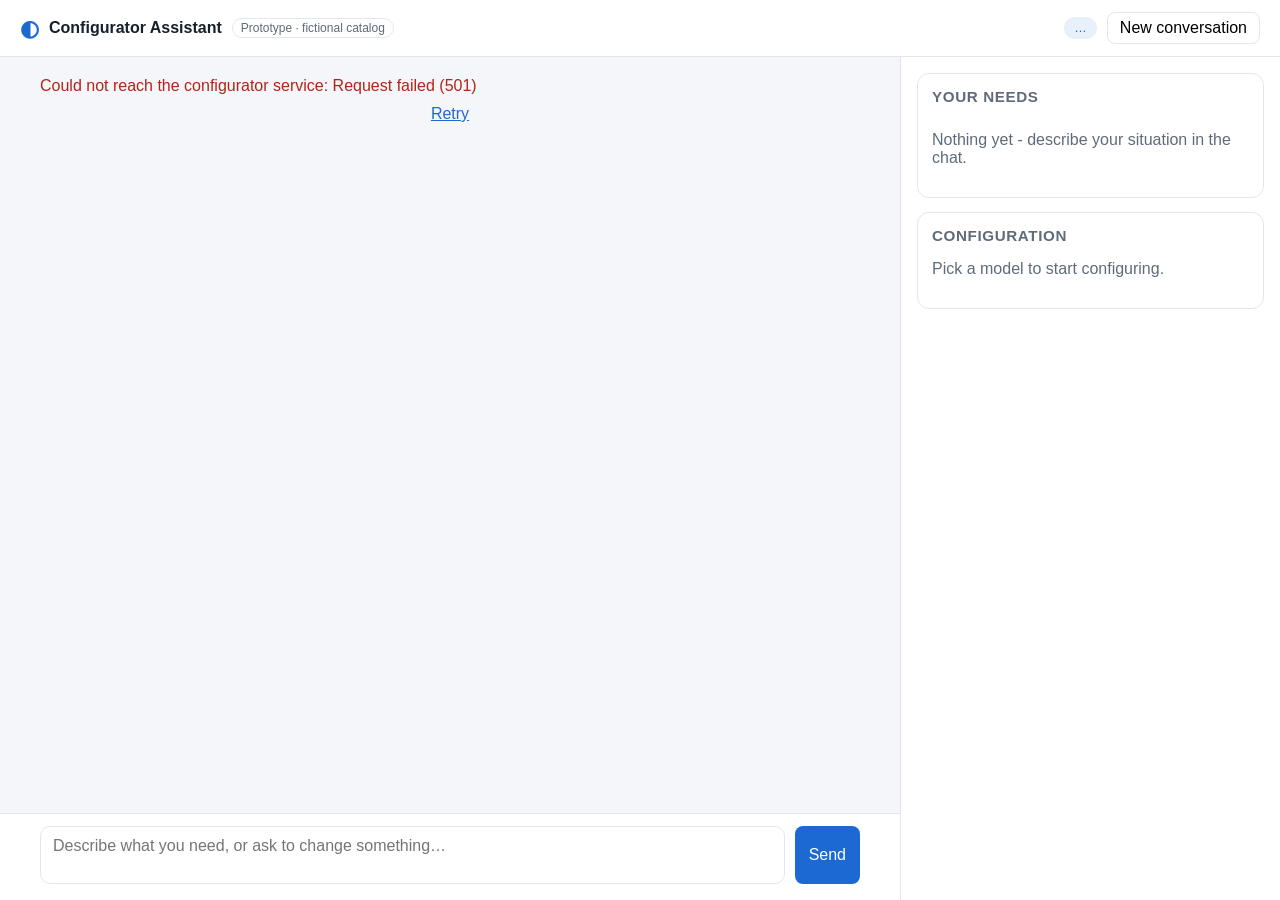
==== services/web/index.html @ ab60026e "AI vehicle configurator prototype Conversational agent that turns customer needs into a valid, expla" ====
<!doctype html>
<html lang="en">
<head>
  <meta charset="utf-8">
  <meta name="viewport" content="width=device-width, initial-scale=1">
  <title>Configurator Assistant</title>
  <link rel="stylesheet" href="styles.css">
</head>
<body>
  <header class="topbar">
    <div class="brand">
      <span class="logo" aria-hidden="true">◐</span>
      <span>Configurator Assistant</span>
      <span class="tag">Prototype · fictional catalog</span>
    </div>
    <div class="topbar-actions">
      <span id="mode" class="mode" title="Which agent answers">…</span>
      <button id="new-session" class="ghost">New conversation</button>
    </div>
  </header>

  <main class="layout">
    <section class="chat" aria-label="Conversation">
      <div id="messages" class="messages" aria-live="polite"></div>
      <form id="composer" class="composer" autocomplete="off">
        <textarea id="input" rows="2" maxlength="2000"
          placeholder="Describe what you need, or ask to change something…" aria-label="Message"></textarea>
        <button id="send" type="submit" class="primary">Send</button>
      </form>
    </section>

    <aside class="panel" aria-label="Your configuration">
      <section class="card">
        <h2>Your needs</h2>
        <div id="needs" class="chips"><p class="muted">Nothing yet - describe your situation in the chat.</p></div>
        <details id="assumptions-box" class="assumptions" hidden>
          <summary>How I interpreted this</summary>
          <ul id="assumptions"></ul>
        </details>
      </section>
      <section class="card" id="config-card">
        <h2>Configuration</h2>
        <div id="config"><p class="muted">Pick a model to start configuring.</p></div>
      </section>
    </aside>
  </main>

  <script src="app.js" type="module"></script>
</body>
</html>
---- services/web/styles.css ----
:root {
  --bg: #f4f6f9;
  --surface: #ffffff;
  --text: #16202c;
  --muted: #5f6b7a;
  --line: #e2e7ee;
  --accent: #1c69d4;
  --accent-soft: #e8f0fc;
  --ok: #17803d;
  --ok-soft: #e6f5ec;
  --warn: #a15c00;
  --warn-soft: #fff4e0;
  --bad: #b42318;
  --bad-soft: #fdecea;
  --radius: 12px;
  font-family: ui-sans-serif, -apple-system, "Segoe UI", Roboto, Helvetica, Arial, sans-serif;
  color: var(--text);
}

* { box-sizing: border-box; }
body { margin: 0; background: var(--bg); height: 100vh; display: flex; flex-direction: column; }
button { font: inherit; cursor: pointer; }
button:disabled { cursor: default; opacity: 0.55; }
h2 { font-size: 0.95rem; margin: 0 0 10px; text-transform: uppercase; letter-spacing: 0.04em; color: var(--muted); }
h3 { font-size: 0.95rem; margin: 0 0 10px; }
.muted { color: var(--muted); }
.small { font-size: 0.82rem; }

/* top bar */
.topbar { display: flex; justify-content: space-between; align-items: center; padding: 12px 20px; background: var(--surface); border-bottom: 1px solid var(--line); }
.brand { display: flex; align-items: center; gap: 10px; font-weight: 600; }
.logo { color: var(--accent); font-size: 1.4rem; }
.tag { font-weight: 400; font-size: 0.75rem; color: var(--muted); border: 1px solid var(--line); border-radius: 99px; padding: 2px 8px; }
.topbar-actions { display: flex; gap: 10px; align-items: center; }
.mode { font-size: 0.78rem; padding: 4px 10px; border-radius: 99px; background: var(--accent-soft); color: var(--accent); }
.mode.guided { background: var(--warn-soft); color: var(--warn); }

/* layout */
.layout { flex: 1; display: grid; grid-template-columns: minmax(0, 1fr) 380px; min-height: 0; }
.chat { display: flex; flex-direction: column; min-height: 0; }
.messages { flex: 1; overflow-y: auto; padding: 20px clamp(12px, 4vw, 40px); display: flex; flex-direction: column; gap: 14px; }
.panel { border-left: 1px solid var(--line); background: var(--surface); overflow-y: auto; padding: 16px; display: flex; flex-direction: column; gap: 14px; }
.card { border: 1px solid var(--line); border-radius: var(--radius); padding: 14px; }

/* messages */
.msg { display: flex; flex-direction: column; gap: 10px; max-width: 880px; }
.msg.user { align-self: flex-end; align-items: flex-end; }
.msg .bubble { padding: 10px 14px; border-radius: var(--radius); line-height: 1.45; background: var(--surface); border: 1px solid var(--line); max-width: 680px; }
.msg.user .bubble { background: var(--accent); color: #fff; border-color: var(--accent); }
.msg.error { color: var(--bad); }
.typing { flex-direction: row; gap: 4px; padding: 12px; }
.typing span { width: 7px; height: 7px; border-radius: 50%; background: var(--muted); animation: blink 1.2s infinite; }
.typing span:nth-child(2) { animation-delay: 0.2s; }
.typing span:nth-child(3) { animation-delay: 0.4s; }
@keyframes blink { 0%, 80%, 100% { opacity: 0.25; } 40% { opacity: 1; } }

/* components */
.comp { background: var(--surface); border: 1px solid var(--line); border-radius: var(--radius); padding: 14px; }
.comp p { margin: 0 0 10px; }
.comp.done { opacity: 0.6; }
.choices { display: flex; flex-wrap: wrap; gap: 8px; }
.chip-btn { border: 1px solid var(--accent); color: var(--accent); background: var(--surface); padding: 6px 12px; border-radius: 99px; text-align: left; }
.chip-btn:hover:not(:disabled) { background: var(--accent-soft); }
.primary { background: var(--accent); color: #fff; border: 0; border-radius: 8px; padding: 8px 14px; }
.secondary { background: var(--surface); color: var(--accent); border: 1px solid var(--accent); border-radius: 8px; padding: 8px 14px; }
.ghost { background: none; border: 1px solid var(--line); border-radius: 8px; padding: 6px 12px; }
.small { padding: 5px 10px; font-size: 0.85rem; }
.full { width: 100%; margin-top: 12px; }
.link { background: none; border: 0; color: var(--accent); text-decoration: underline; padding: 0; }

.slider-row { display: flex; align-items: center; gap: 10px; margin-bottom: 10px; font-size: 0.85rem; color: var(--muted); }
.slider-row input { flex: 1; }

.cards { display: grid; grid-template-columns: repeat(auto-fill, minmax(230px, 1fr)); gap: 12px; }
.model-card { border: 1px solid var(--line); border-radius: 10px; padding: 12px; display: flex; flex-direction: column; gap: 6px; }
.model-card h4 { margin: 0; font-size: 1rem; }
.model-card .price { font-weight: 600; }
.model-card .price small { font-weight: 400; color: var(--muted); }
.model-card button { margin-top: auto; }
.model-top { display: flex; justify-content: space-between; align-items: center; gap: 6px; }
.pt { font-size: 0.75rem; color: var(--muted); }
.highlights { font-size: 0.82rem; color: var(--muted); }
.reasons, .violations { margin: 0; padding-left: 18px; font-size: 0.85rem; }
.reasons li::marker { content: "✓  "; color: var(--ok); }
.violations li { color: var(--warn); }
.violations li::marker { content: "!  "; }
.badge { font-size: 0.72rem; border-radius: 99px; padding: 2px 8px; white-space: nowrap; }
.badge.ok { background: var(--ok-soft); color: var(--ok); }
.badge.warn { background: var(--warn-soft); color: var(--warn); }

.table-wrap { overflow-x: auto; margin-bottom: 10px; }
table { border-collapse: collapse; width: 100%; font-size: 0.86rem; }
.compare th, .compare td { padding: 6px 8px; border-bottom: 1px solid var(--line); text-align: left; }
.compare thead th { font-size: 0.82rem; }
.compare td.best { color: var(--ok); font-weight: 600; }

.tradeoff { display: flex; justify-content: space-between; align-items: center; gap: 12px; padding: 8px 0; border-top: 1px solid var(--line); }
.tradeoff p { margin: 2px 0 0; font-size: 0.85rem; color: var(--muted); }
.conflict { border-color: #f0c36d; background: var(--warn-soft); }
.notice.info { background: var(--accent-soft); }
.notice.warning { background: var(--warn-soft); }
.notice.error { background: var(--bad-soft); color: var(--bad); border-color: #f5c2bd; }

.summary .lines td { padding: 5px 0; border-bottom: 1px solid var(--line); }
.summary .num { text-align: right; white-space: nowrap; }
.summary .total td { font-weight: 700; border-bottom: 0; }
.summary .why { font-size: 0.78rem; color: var(--muted); }
.good { color: var(--ok); }
.bad { color: var(--bad); }

/* options */
.opt { display: grid; grid-template-columns: 20px 1fr auto; gap: 8px; align-items: center; padding: 6px 0; font-size: 0.88rem; border-top: 1px solid var(--line); cursor: pointer; }
.opt:first-of-type { border-top: 0; }
.opt small { display: block; color: var(--muted); font-size: 0.76rem; }
.opt.unavailable { color: var(--muted); }
.opt.unavailable .opt-name { text-decoration: line-through; text-decoration-color: #c7cdd6; }
.opt.rec .opt-name::after { content: "Suggested"; margin-left: 6px; font-size: 0.68rem; color: var(--accent); background: var(--accent-soft); border-radius: 99px; padding: 1px 6px; }
.opt-price { color: var(--muted); font-size: 0.82rem; white-space: nowrap; }
.opt-group { border-top: 1px solid var(--line); padding: 8px 0 2px; }
.opt-group summary { font-weight: 600; font-size: 0.88rem; cursor: pointer; }

/* panel */
.chips { display: flex; flex-wrap: wrap; gap: 6px; }
.chip { display: inline-flex; align-items: center; gap: 4px; background: var(--accent-soft); color: var(--accent); padding: 4px 4px 4px 10px; border-radius: 99px; font-size: 0.82rem; }
.chip .x { border: 0; background: none; color: inherit; font-size: 1rem; line-height: 1; padding: 0 4px; }
.assumptions { margin-top: 10px; font-size: 0.82rem; color: var(--muted); }
.assumptions ul { padding-left: 18px; margin: 6px 0 0; }
.config-head { display: flex; justify-content: space-between; align-items: center; gap: 8px; }
.panel .total { font-size: 1.6rem; font-weight: 700; margin: 6px 0; }
.budget-bar { height: 6px; background: var(--line); border-radius: 99px; overflow: hidden; margin-bottom: 4px; }
.budget-bar div { height: 100%; background: var(--ok); }
.budget-bar.over div { background: var(--bad); }
.specs { display: flex; flex-wrap: wrap; gap: 6px; margin: 10px 0; }
.specs span { font-size: 0.78rem; background: var(--bg); border-radius: 6px; padding: 3px 8px; }

/* composer */
.composer { display: flex; gap: 10px; padding: 12px clamp(12px, 4vw, 40px) 16px; border-top: 1px solid var(--line); background: var(--surface); }
.composer textarea { flex: 1; resize: none; border: 1px solid var(--line); border-radius: 10px; padding: 10px 12px; font: inherit; }
.composer textarea:focus { outline: 2px solid var(--accent-soft); border-color: var(--accent); }
body.busy .messages { cursor: progress; }

@media (max-width: 900px) {
  body { height: auto; }
  .layout { grid-template-columns: 1fr; }
  .messages { max-height: none; overflow: visible; }
  .panel { border-left: 0; border-top: 1px solid var(--line); }
  .composer { position: sticky; bottom: 0; }
}

@media (max-width: 600px) {
  .topbar { flex-wrap: wrap; gap: 8px; padding: 10px 12px; }
  .tag { display: none; }
  .mode { font-size: 0.7rem; }
  .ghost { padding: 4px 8px; font-size: 0.8rem; }
  .messages { padding: 12px; }
}
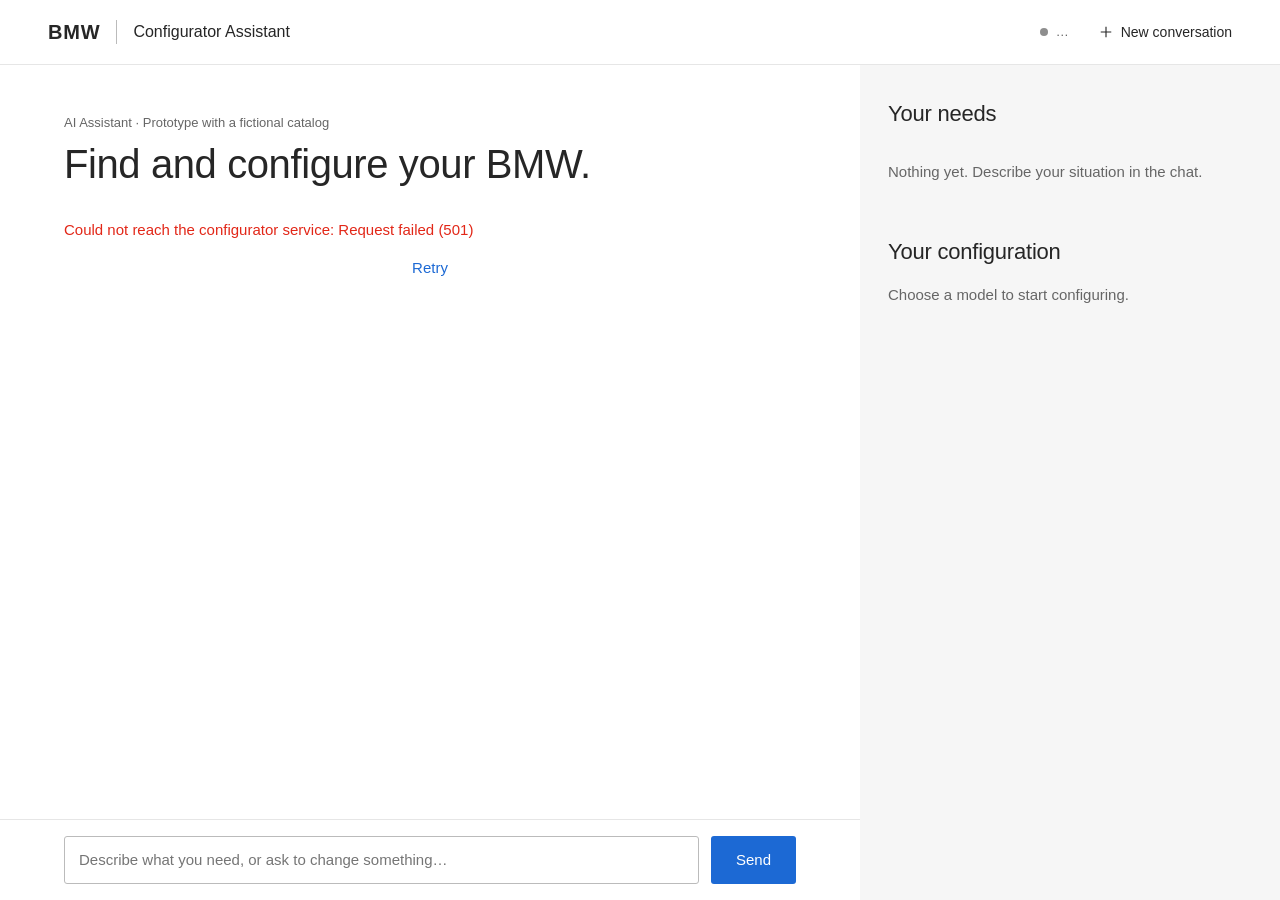
==== commit 0e37add6: "Redesign the web client in BMW's design language; optional brand assets - Layout, typography and com" ====
--- a/services/web/index.html
+++ b/services/web/index.html
@@ -3,44 +3,58 @@
 <head>
   <meta charset="utf-8">
   <meta name="viewport" content="width=device-width, initial-scale=1">
-  <title>Configurator Assistant</title>
+  <title>BMW Configurator Assistant</title>
   <link rel="stylesheet" href="styles.css">
 </head>
 <body>
   <header class="topbar">
-    <div class="brand">
-      <span class="logo" aria-hidden="true">◐</span>
-      <span>Configurator Assistant</span>
-      <span class="tag">Prototype · fictional catalog</span>
-    </div>
-    <div class="topbar-actions">
-      <span id="mode" class="mode" title="Which agent answers">…</span>
-      <button id="new-session" class="ghost">New conversation</button>
+    <div class="topbar-inner">
+      <div class="brand">
+        <img id="logo" class="logo" alt="BMW" hidden>
+        <span class="wordmark">BMW</span>
+        <span class="brand-divider" aria-hidden="true"></span>
+        <span class="product">Configurator Assistant</span>
+      </div>
+      <div class="topbar-actions">
+        <span id="mode" class="mode" title="Which agent answers">…</span>
+        <button id="new-session" class="text-btn" type="button">
+          <svg viewBox="0 0 24 24" aria-hidden="true"><path d="M12 5v14M5 12h14"/></svg>
+          New conversation
+        </button>
+      </div>
     </div>
   </header>
 
   <main class="layout">
     <section class="chat" aria-label="Conversation">
-      <div id="messages" class="messages" aria-live="polite"></div>
+      <div id="scroll" class="scroll">
+        <div class="hero">
+          <p class="eyebrow">AI Assistant · Prototype with a fictional catalog</p>
+          <h1>Find and configure your BMW.</h1>
+        </div>
+        <div id="messages" class="messages" aria-live="polite"></div>
+      </div>
       <form id="composer" class="composer" autocomplete="off">
-        <textarea id="input" rows="2" maxlength="2000"
-          placeholder="Describe what you need, or ask to change something…" aria-label="Message"></textarea>
-        <button id="send" type="submit" class="primary">Send</button>
+        <div class="composer-inner">
+          <textarea id="input" rows="1" maxlength="2000"
+            placeholder="Describe what you need, or ask to change something…" aria-label="Message"></textarea>
+          <button id="send" type="submit" class="btn primary">Send</button>
+        </div>
       </form>
     </section>
 
     <aside class="panel" aria-label="Your configuration">
-      <section class="card">
+      <section class="panel-section">
         <h2>Your needs</h2>
-        <div id="needs" class="chips"><p class="muted">Nothing yet - describe your situation in the chat.</p></div>
+        <div id="needs" class="chips"><p class="muted">Nothing yet. Describe your situation in the chat.</p></div>
         <details id="assumptions-box" class="assumptions" hidden>
           <summary>How I interpreted this</summary>
           <ul id="assumptions"></ul>
         </details>
       </section>
-      <section class="card" id="config-card">
-        <h2>Configuration</h2>
-        <div id="config"><p class="muted">Pick a model to start configuring.</p></div>
+      <section class="panel-section" id="config-card">
+        <h2>Your configuration</h2>
+        <div id="config"><p class="muted">Choose a model to start configuring.</p></div>
       </section>
     </aside>
   </main>
--- a/services/web/styles.css
+++ b/services/web/styles.css
@@ -1,156 +1,243 @@
+/* Design language inspired by bmw.de: light typography, generous white space, flat tiles on
+   light grey, thin dividers, BMW blue for primary actions, barely rounded corners.
+   BMW Type Next is proprietary, so a close system font stack is used instead. */
+
 :root {
-  --bg: #f4f6f9;
-  --surface: #ffffff;
-  --text: #16202c;
-  --muted: #5f6b7a;
-  --line: #e2e7ee;
-  --accent: #1c69d4;
-  --accent-soft: #e8f0fc;
-  --ok: #17803d;
-  --ok-soft: #e6f5ec;
-  --warn: #a15c00;
-  --warn-soft: #fff4e0;
-  --bad: #b42318;
-  --bad-soft: #fdecea;
-  --radius: 12px;
-  font-family: ui-sans-serif, -apple-system, "Segoe UI", Roboto, Helvetica, Arial, sans-serif;
+  --text: #262626;
+  --text-2: #666666;
+  --text-3: #8e8e8e;
+  --line: #e6e6e6;
+  --line-strong: #bbbbbb;
+  --bg: #ffffff;
+  --bg-2: #f6f6f6;
+  --blue: #1c69d4;
+  --blue-hover: #0653b6;
+  --blue-soft: #e8f0fb;
+  --ok: #20a54f;
+  --warn: #f08c00;
+  --bad: #e22718;
+  --radius: 3px;
+  --font: "Helvetica Neue", "Segoe UI", Arial, Helvetica, Roboto, sans-serif;
+  font-family: var(--font);
+  font-weight: 300;
+  font-size: 15px;
+  line-height: 1.5;
   color: var(--text);
 }
 
 * { box-sizing: border-box; }
-body { margin: 0; background: var(--bg); height: 100vh; display: flex; flex-direction: column; }
-button { font: inherit; cursor: pointer; }
-button:disabled { cursor: default; opacity: 0.55; }
-h2 { font-size: 0.95rem; margin: 0 0 10px; text-transform: uppercase; letter-spacing: 0.04em; color: var(--muted); }
-h3 { font-size: 0.95rem; margin: 0 0 10px; }
-.muted { color: var(--muted); }
-.small { font-size: 0.82rem; }
-
-/* top bar */
-.topbar { display: flex; justify-content: space-between; align-items: center; padding: 12px 20px; background: var(--surface); border-bottom: 1px solid var(--line); }
-.brand { display: flex; align-items: center; gap: 10px; font-weight: 600; }
-.logo { color: var(--accent); font-size: 1.4rem; }
-.tag { font-weight: 400; font-size: 0.75rem; color: var(--muted); border: 1px solid var(--line); border-radius: 99px; padding: 2px 8px; }
-.topbar-actions { display: flex; gap: 10px; align-items: center; }
-.mode { font-size: 0.78rem; padding: 4px 10px; border-radius: 99px; background: var(--accent-soft); color: var(--accent); }
-.mode.guided { background: var(--warn-soft); color: var(--warn); }
-
-/* layout */
-.layout { flex: 1; display: grid; grid-template-columns: minmax(0, 1fr) 380px; min-height: 0; }
+body { margin: 0; background: var(--bg); height: 100vh; display: flex; flex-direction: column; -webkit-font-smoothing: antialiased; }
+button { font: inherit; color: inherit; cursor: pointer; }
+button:disabled { cursor: default; }
+h1, h2, h3, h4 { font-weight: 300; margin: 0; letter-spacing: -0.01em; }
+strong, b { font-weight: 500; }
+.muted { color: var(--text-2); }
+svg { flex: none; }
+
+/* ------------------------------------------------------------------ buttons */
+.btn { display: inline-flex; align-items: center; justify-content: center; gap: 8px; min-height: 44px; padding: 0 24px;
+  border-radius: var(--radius); border: 1px solid transparent; font-weight: 500; font-size: 15px; transition: background .15s, border-color .15s; }
+.btn.primary { background: var(--blue); color: #fff; }
+.btn.primary:hover:not(:disabled) { background: var(--blue-hover); }
+.btn.secondary { background: #fff; color: var(--text); border-color: var(--line-strong); }
+.btn.secondary:hover:not(:disabled) { border-color: var(--text); }
+.btn.small { min-height: 36px; padding: 0 16px; font-size: 14px; }
+.btn.full { width: 100%; }
+.btn:disabled { opacity: .45; }
+.text-btn { display: inline-flex; align-items: center; gap: 6px; background: none; border: 0; padding: 6px 0; font-weight: 500; font-size: 14px; }
+.text-btn svg { width: 18px; height: 18px; stroke: currentColor; stroke-width: 1.5; fill: none; }
+.text-btn:hover { color: var(--blue); }
+.link { background: none; border: 0; padding: 0; color: var(--blue); font-weight: 500; }
+
+/* ------------------------------------------------------------------ top bar */
+.topbar { border-bottom: 1px solid var(--line); background: #fff; }
+.topbar-inner { height: 64px; display: flex; align-items: center; justify-content: space-between; padding: 0 clamp(16px, 4vw, 48px); }
+.brand { display: flex; align-items: center; gap: 16px; }
+.wordmark { font-weight: 700; font-size: 20px; letter-spacing: 0.04em; }
+.logo { width: 32px; height: 32px; object-fit: contain; }
+.has-logo .wordmark { display: none; }
+/* Set by app.js once the font files in assets/fonts have loaded */
+:root.brand-font { --font: "BMW Brand", "Helvetica Neue", "Segoe UI", Arial, Helvetica, Roboto, sans-serif; }
+.brand-divider { width: 1px; height: 24px; background: var(--line-strong); }
+.product { font-size: 16px; font-weight: 400; }
+.topbar-actions { display: flex; align-items: center; gap: 28px; }
+.mode { display: inline-flex; align-items: center; gap: 8px; font-size: 13px; color: var(--text-2); }
+.mode::before { content: ""; width: 8px; height: 8px; border-radius: 50%; background: var(--text-3); }
+.mode.openai::before, .mode.anthropic::before { background: var(--ok); }
+.mode.guided::before { background: var(--warn); }
+
+/* ------------------------------------------------------------------ layout */
+.layout { flex: 1; display: grid; grid-template-columns: minmax(0, 1fr) 420px; min-height: 0; }
 .chat { display: flex; flex-direction: column; min-height: 0; }
-.messages { flex: 1; overflow-y: auto; padding: 20px clamp(12px, 4vw, 40px); display: flex; flex-direction: column; gap: 14px; }
-.panel { border-left: 1px solid var(--line); background: var(--surface); overflow-y: auto; padding: 16px; display: flex; flex-direction: column; gap: 14px; }
-.card { border: 1px solid var(--line); border-radius: var(--radius); padding: 14px; }
-
-/* messages */
-.msg { display: flex; flex-direction: column; gap: 10px; max-width: 880px; }
-.msg.user { align-self: flex-end; align-items: flex-end; }
-.msg .bubble { padding: 10px 14px; border-radius: var(--radius); line-height: 1.45; background: var(--surface); border: 1px solid var(--line); max-width: 680px; }
-.msg.user .bubble { background: var(--accent); color: #fff; border-color: var(--accent); }
+.scroll { flex: 1; overflow-y: auto; }
+.hero { padding: 48px clamp(16px, 5vw, 64px) 8px; max-width: 980px; }
+.eyebrow { margin: 0 0 8px; font-size: 13px; color: var(--text-2); }
+.hero h1 { font-size: clamp(28px, 3.2vw, 40px); line-height: 1.15; }
+.messages { padding: 24px clamp(16px, 5vw, 64px) 32px; display: flex; flex-direction: column; gap: 28px; max-width: 980px; }
+.panel { background: var(--bg-2); overflow-y: auto; padding: 32px 28px; display: flex; flex-direction: column; gap: 36px; }
+.panel-section h2 { font-size: 22px; margin-bottom: 16px; }
+
+/* ------------------------------------------------------------------ messages */
+.msg { display: flex; flex-direction: column; gap: 16px; }
+.msg.assistant .bubble { font-size: 16px; line-height: 1.6; max-width: 720px; }
+.msg.user { align-items: flex-end; }
+.msg.user .bubble { background: var(--bg-2); padding: 12px 18px; border-radius: var(--radius); max-width: 560px; font-weight: 400; }
 .msg.error { color: var(--bad); }
-.typing { flex-direction: row; gap: 4px; padding: 12px; }
-.typing span { width: 7px; height: 7px; border-radius: 50%; background: var(--muted); animation: blink 1.2s infinite; }
-.typing span:nth-child(2) { animation-delay: 0.2s; }
-.typing span:nth-child(3) { animation-delay: 0.4s; }
-@keyframes blink { 0%, 80%, 100% { opacity: 0.25; } 40% { opacity: 1; } }
-
-/* components */
-.comp { background: var(--surface); border: 1px solid var(--line); border-radius: var(--radius); padding: 14px; }
-.comp p { margin: 0 0 10px; }
-.comp.done { opacity: 0.6; }
-.choices { display: flex; flex-wrap: wrap; gap: 8px; }
-.chip-btn { border: 1px solid var(--accent); color: var(--accent); background: var(--surface); padding: 6px 12px; border-radius: 99px; text-align: left; }
-.chip-btn:hover:not(:disabled) { background: var(--accent-soft); }
-.primary { background: var(--accent); color: #fff; border: 0; border-radius: 8px; padding: 8px 14px; }
-.secondary { background: var(--surface); color: var(--accent); border: 1px solid var(--accent); border-radius: 8px; padding: 8px 14px; }
-.ghost { background: none; border: 1px solid var(--line); border-radius: 8px; padding: 6px 12px; }
-.small { padding: 5px 10px; font-size: 0.85rem; }
-.full { width: 100%; margin-top: 12px; }
-.link { background: none; border: 0; color: var(--accent); text-decoration: underline; padding: 0; }
-
-.slider-row { display: flex; align-items: center; gap: 10px; margin-bottom: 10px; font-size: 0.85rem; color: var(--muted); }
-.slider-row input { flex: 1; }
-
-.cards { display: grid; grid-template-columns: repeat(auto-fill, minmax(230px, 1fr)); gap: 12px; }
-.model-card { border: 1px solid var(--line); border-radius: 10px; padding: 12px; display: flex; flex-direction: column; gap: 6px; }
-.model-card h4 { margin: 0; font-size: 1rem; }
-.model-card .price { font-weight: 600; }
-.model-card .price small { font-weight: 400; color: var(--muted); }
-.model-card button { margin-top: auto; }
-.model-top { display: flex; justify-content: space-between; align-items: center; gap: 6px; }
-.pt { font-size: 0.75rem; color: var(--muted); }
-.highlights { font-size: 0.82rem; color: var(--muted); }
-.reasons, .violations { margin: 0; padding-left: 18px; font-size: 0.85rem; }
-.reasons li::marker { content: "✓  "; color: var(--ok); }
-.violations li { color: var(--warn); }
-.violations li::marker { content: "!  "; }
-.badge { font-size: 0.72rem; border-radius: 99px; padding: 2px 8px; white-space: nowrap; }
-.badge.ok { background: var(--ok-soft); color: var(--ok); }
-.badge.warn { background: var(--warn-soft); color: var(--warn); }
-
-.table-wrap { overflow-x: auto; margin-bottom: 10px; }
-table { border-collapse: collapse; width: 100%; font-size: 0.86rem; }
-.compare th, .compare td { padding: 6px 8px; border-bottom: 1px solid var(--line); text-align: left; }
-.compare thead th { font-size: 0.82rem; }
-.compare td.best { color: var(--ok); font-weight: 600; }
-
-.tradeoff { display: flex; justify-content: space-between; align-items: center; gap: 12px; padding: 8px 0; border-top: 1px solid var(--line); }
-.tradeoff p { margin: 2px 0 0; font-size: 0.85rem; color: var(--muted); }
-.conflict { border-color: #f0c36d; background: var(--warn-soft); }
-.notice.info { background: var(--accent-soft); }
-.notice.warning { background: var(--warn-soft); }
-.notice.error { background: var(--bad-soft); color: var(--bad); border-color: #f5c2bd; }
-
-.summary .lines td { padding: 5px 0; border-bottom: 1px solid var(--line); }
-.summary .num { text-align: right; white-space: nowrap; }
-.summary .total td { font-weight: 700; border-bottom: 0; }
-.summary .why { font-size: 0.78rem; color: var(--muted); }
+.typing { flex-direction: row; gap: 6px; padding: 8px 0; }
+.typing span { width: 6px; height: 6px; border-radius: 50%; background: var(--text); animation: blink 1.2s infinite; }
+.typing span:nth-child(2) { animation-delay: .2s; }
+.typing span:nth-child(3) { animation-delay: .4s; }
+@keyframes blink { 0%, 80%, 100% { opacity: .2; } 40% { opacity: 1; } }
+
+/* ------------------------------------------------------------------ components */
+.comp { border-top: 1px solid var(--line); padding-top: 20px; }
+.comp > h3 { font-size: 20px; margin-bottom: 16px; }
+.comp > p { margin: 0 0 14px; font-size: 16px; }
+.comp.done { opacity: .5; }
+.choices { display: flex; flex-wrap: wrap; gap: 10px; }
+.choice { min-height: 44px; padding: 10px 18px; background: #fff; border: 1px solid var(--line-strong); border-radius: var(--radius);
+  text-align: left; font-weight: 400; font-size: 14px; transition: border-color .15s, box-shadow .15s; }
+.choice:hover:not(:disabled) { border-color: var(--text); box-shadow: inset 0 0 0 1px var(--text); }
+
+.tag { display: inline-flex; align-items: center; height: 20px; padding: 0 6px; border-radius: 2px; font-size: 12px; font-weight: 400;
+  background: var(--line); color: var(--text); white-space: nowrap; }
+.tag.dark { background: var(--text); color: #fff; }
+.tag.outline { background: none; box-shadow: inset 0 0 0 1px var(--warn); color: #a35f00; }
+.tags { display: flex; gap: 6px; flex-wrap: wrap; }
+
+/* slider */
+.slider-row { display: flex; align-items: center; gap: 16px; margin-bottom: 16px; font-size: 14px; color: var(--text-2); max-width: 560px; }
+.slider-row input { flex: 1; accent-color: var(--blue); }
+
+/* model tiles (bmw.de style) */
+.cards { display: grid; grid-template-columns: repeat(auto-fill, minmax(250px, 1fr)); gap: 16px; background: var(--bg-2); padding: 16px; }
+.model-card { background: #fff; padding: 20px; display: flex; flex-direction: column; gap: 10px; }
+.model-card h4 { font-size: 22px; line-height: 1.2; min-height: 2.4em; }
+.model-card .tags { min-height: 46px; align-content: flex-start; }
+.car { color: var(--text); padding: 8px 0 4px; }
+.car svg { width: 100%; height: 64px; }
+.price { font-size: 14px; color: var(--text-2); }
+.price strong { font-size: 20px; color: var(--text); font-weight: 400; margin-left: 4px; }
+.price small { display: block; font-size: 12px; color: var(--text-3); }
+.facts { display: flex; flex-wrap: wrap; gap: 4px 12px; font-size: 13px; color: var(--text-2); padding: 10px 0; border-top: 1px solid var(--line); border-bottom: 1px solid var(--line); }
+.reasons, .violations { list-style: none; margin: 0; padding: 0; font-size: 14px; display: flex; flex-direction: column; gap: 4px; }
+.reasons li, .violations li { padding-left: 20px; position: relative; }
+.reasons li::before { content: ""; position: absolute; left: 2px; top: 6px; width: 9px; height: 5px; border-left: 1.5px solid var(--ok); border-bottom: 1.5px solid var(--ok); transform: rotate(-45deg); }
+.violations li { color: #a35f00; }
+.violations li::before { content: "!"; position: absolute; left: 4px; font-weight: 700; }
+.model-card .btn { margin-top: auto; }
+
+/* comparison */
+.table-wrap { overflow-x: auto; margin-bottom: 16px; }
+table { border-collapse: collapse; width: 100%; font-size: 14px; }
+.compare th, .compare td { padding: 12px 10px; border-bottom: 1px solid var(--line); text-align: left; vertical-align: top; }
+.compare thead th { font-weight: 400; font-size: 16px; }
+.compare tbody th { font-weight: 400; color: var(--text-2); }
+.compare td.best { font-weight: 500; }
+.compare td.best::after { content: " ●"; color: var(--blue); font-size: 9px; vertical-align: middle; }
+
+/* trade-offs */
+.tradeoff { display: flex; justify-content: space-between; align-items: center; gap: 20px; padding: 14px 0; border-bottom: 1px solid var(--line); }
+.tradeoff strong { font-weight: 500; }
+.tradeoff p { margin: 2px 0 0; font-size: 14px; color: var(--text-2); }
+
+/* conflict & notices */
+.conflict, .notice { border-top: 0; padding: 16px 20px; background: var(--bg-2); border-left: 3px solid var(--warn); }
+.notice.info { border-left-color: var(--blue); }
+.notice.warning { border-left-color: var(--warn); }
+.notice.error { border-left-color: var(--bad); }
+.conflict p { font-size: 15px; }
+
+/* summary */
+.summary { background: var(--bg-2); border-top: 0; padding: 28px; }
+.summary-head { display: flex; justify-content: space-between; align-items: flex-start; gap: 16px; margin-bottom: 4px; }
+.summary h3 { font-size: 28px; }
+.summary .car svg { height: 80px; max-width: 360px; }
+.summary .facts { border: 0; padding: 0 0 16px; }
+.lines td { padding: 10px 0; border-bottom: 1px solid var(--line-strong); vertical-align: top; }
+.lines .num { text-align: right; white-space: nowrap; padding-left: 16px; }
+.lines .why { font-size: 13px; color: var(--text-2); }
+.lines .total td { border-bottom: 0; padding-top: 16px; font-size: 22px; font-weight: 400; }
+.check { margin: 12px 0 0; font-size: 14px; }
 .good { color: var(--ok); }
 .bad { color: var(--bad); }
-
-/* options */
-.opt { display: grid; grid-template-columns: 20px 1fr auto; gap: 8px; align-items: center; padding: 6px 0; font-size: 0.88rem; border-top: 1px solid var(--line); cursor: pointer; }
-.opt:first-of-type { border-top: 0; }
-.opt small { display: block; color: var(--muted); font-size: 0.76rem; }
-.opt.unavailable { color: var(--muted); }
-.opt.unavailable .opt-name { text-decoration: line-through; text-decoration-color: #c7cdd6; }
-.opt.rec .opt-name::after { content: "Suggested"; margin-left: 6px; font-size: 0.68rem; color: var(--accent); background: var(--accent-soft); border-radius: 99px; padding: 1px 6px; }
-.opt-price { color: var(--muted); font-size: 0.82rem; white-space: nowrap; }
-.opt-group { border-top: 1px solid var(--line); padding: 8px 0 2px; }
-.opt-group summary { font-weight: 600; font-size: 0.88rem; cursor: pointer; }
-
-/* panel */
-.chips { display: flex; flex-wrap: wrap; gap: 6px; }
-.chip { display: inline-flex; align-items: center; gap: 4px; background: var(--accent-soft); color: var(--accent); padding: 4px 4px 4px 10px; border-radius: 99px; font-size: 0.82rem; }
-.chip .x { border: 0; background: none; color: inherit; font-size: 1rem; line-height: 1; padding: 0 4px; }
-.assumptions { margin-top: 10px; font-size: 0.82rem; color: var(--muted); }
-.assumptions ul { padding-left: 18px; margin: 6px 0 0; }
-.config-head { display: flex; justify-content: space-between; align-items: center; gap: 8px; }
-.panel .total { font-size: 1.6rem; font-weight: 700; margin: 6px 0; }
-.budget-bar { height: 6px; background: var(--line); border-radius: 99px; overflow: hidden; margin-bottom: 4px; }
-.budget-bar div { height: 100%; background: var(--ok); }
+.summary details { margin-top: 12px; font-size: 14px; color: var(--text-2); }
+
+/* option rows */
+.opt { display: grid; grid-template-columns: 20px 1fr auto; gap: 12px; align-items: start; padding: 12px 0; border-bottom: 1px solid var(--line); cursor: pointer; font-size: 14px; }
+.opt input { width: 18px; height: 18px; margin: 1px 0 0; accent-color: var(--blue); cursor: pointer; }
+.opt-name { font-weight: 400; }
+.opt small { display: block; font-weight: 300; color: var(--text-2); font-size: 12px; margin-top: 2px; }
+.opt-price { white-space: nowrap; color: var(--text); }
+.opt.unavailable { color: var(--text-3); }
+.opt.unavailable .opt-name { text-decoration: line-through; text-decoration-color: var(--line-strong); }
+.opt.unavailable .opt-price { color: var(--text-3); }
+.opt.standard, .opt.included { cursor: default; }
+.opt .rec { margin-left: 6px; vertical-align: 1px; background: var(--blue-soft); color: var(--blue); }
+
+/* ------------------------------------------------------------------ side panel */
+.chips { display: flex; flex-wrap: wrap; gap: 8px; }
+.chip { display: inline-flex; align-items: center; gap: 2px; background: #fff; border: 1px solid var(--line-strong); border-radius: var(--radius);
+  padding: 4px 4px 4px 10px; font-size: 13px; font-weight: 400; }
+.chip .x { border: 0; background: none; font-size: 16px; line-height: 1; padding: 2px 6px; color: var(--text-2); }
+.chip .x:hover { color: var(--bad); }
+.assumptions { margin-top: 14px; font-size: 13px; color: var(--text-2); }
+.assumptions summary { cursor: pointer; font-weight: 400; color: var(--text); }
+.assumptions ul { padding-left: 18px; margin: 8px 0 0; }
+
+.config-model { background: #fff; padding: 20px; }
+.config-model .tags { margin-bottom: 10px; }
+.config-model h3 { font-size: 24px; line-height: 1.2; }
+.config-model .car svg { height: 72px; }
+.config-price { display: flex; justify-content: space-between; align-items: baseline; margin-top: 4px; }
+.config-price span { color: var(--text-2); font-size: 14px; }
+.config-price strong { font-size: 28px; font-weight: 300; }
+.budget-bar { height: 4px; background: var(--line); margin: 12px 0 6px; overflow: hidden; }
+.budget-bar div { height: 100%; background: var(--blue); }
 .budget-bar.over div { background: var(--bad); }
-.specs { display: flex; flex-wrap: wrap; gap: 6px; margin: 10px 0; }
-.specs span { font-size: 0.78rem; background: var(--bg); border-radius: 6px; padding: 3px 8px; }
-
-/* composer */
-.composer { display: flex; gap: 10px; padding: 12px clamp(12px, 4vw, 40px) 16px; border-top: 1px solid var(--line); background: var(--surface); }
-.composer textarea { flex: 1; resize: none; border: 1px solid var(--line); border-radius: 10px; padding: 10px 12px; font: inherit; }
-.composer textarea:focus { outline: 2px solid var(--accent-soft); border-color: var(--accent); }
-body.busy .messages { cursor: progress; }
-
-@media (max-width: 900px) {
+.budget-note { font-size: 13px; color: var(--text-2); }
+.budget-note.over { color: var(--bad); }
+.spec-grid { display: grid; grid-template-columns: 1fr 1fr; gap: 1px; background: var(--line); margin-top: 16px; }
+.spec-grid div { background: #fff; padding: 10px 12px; }
+.spec-grid span { display: block; font-size: 12px; color: var(--text-2); }
+.spec-grid b { font-weight: 400; font-size: 15px; }
+.config-model .violations { margin-top: 12px; }
+
+.opt-group { background: #fff; border-top: 1px solid var(--line); }
+.opt-group:first-of-type { margin-top: 16px; }
+.opt-group summary { list-style: none; display: flex; justify-content: space-between; align-items: center; padding: 16px 20px; cursor: pointer; font-weight: 400; font-size: 15px; }
+.opt-group summary::-webkit-details-marker { display: none; }
+.opt-group summary::after { content: ""; width: 8px; height: 8px; border-right: 1.5px solid var(--text); border-bottom: 1.5px solid var(--text); transform: rotate(45deg); margin-top: -4px; transition: transform .15s; }
+.opt-group[open] summary::after { transform: rotate(-135deg); margin-top: 4px; }
+.opt-group .opt { margin: 0 20px; }
+.opt-group .opt:last-child { border-bottom: 0; }
+.panel .btn.full { margin-top: 20px; }
+
+/* ------------------------------------------------------------------ composer */
+.composer { border-top: 1px solid var(--line); background: #fff; padding: 16px clamp(16px, 5vw, 64px); }
+.composer-inner { display: flex; gap: 12px; max-width: 852px; }
+.composer textarea { flex: 1; resize: none; min-height: 48px; border: 1px solid var(--line-strong); border-radius: var(--radius);
+  padding: 12px 14px; font: inherit; font-weight: 400; color: var(--text); }
+.composer textarea:focus { outline: none; border-color: var(--text); box-shadow: inset 0 0 0 1px var(--text); }
+.composer .btn { min-height: 48px; }
+body.busy .scroll { cursor: progress; }
+
+/* ------------------------------------------------------------------ responsive */
+@media (max-width: 1000px) {
   body { height: auto; }
   .layout { grid-template-columns: 1fr; }
-  .messages { max-height: none; overflow: visible; }
-  .panel { border-left: 0; border-top: 1px solid var(--line); }
-  .composer { position: sticky; bottom: 0; }
+  .scroll { overflow: visible; }
+  .panel { padding: 28px 16px; }
+  .composer { position: sticky; bottom: 0; z-index: 2; }
 }
-
 @media (max-width: 600px) {
-  .topbar { flex-wrap: wrap; gap: 8px; padding: 10px 12px; }
-  .tag { display: none; }
-  .mode { font-size: 0.7rem; }
-  .ghost { padding: 4px 8px; font-size: 0.8rem; }
-  .messages { padding: 12px; }
+  .product { font-size: 14px; }
+  .brand { gap: 10px; }
+  .topbar-actions { gap: 14px; }
+  .mode { font-size: 0; gap: 0; }            /* keep only the status dot */
+  .text-btn { font-size: 0; }                 /* icon only */
+  .text-btn svg { width: 22px; height: 22px; }
+  .hero { padding-top: 28px; }
+  .cards { padding: 8px; gap: 8px; }
+  .tradeoff { flex-direction: column; align-items: flex-start; }
 }
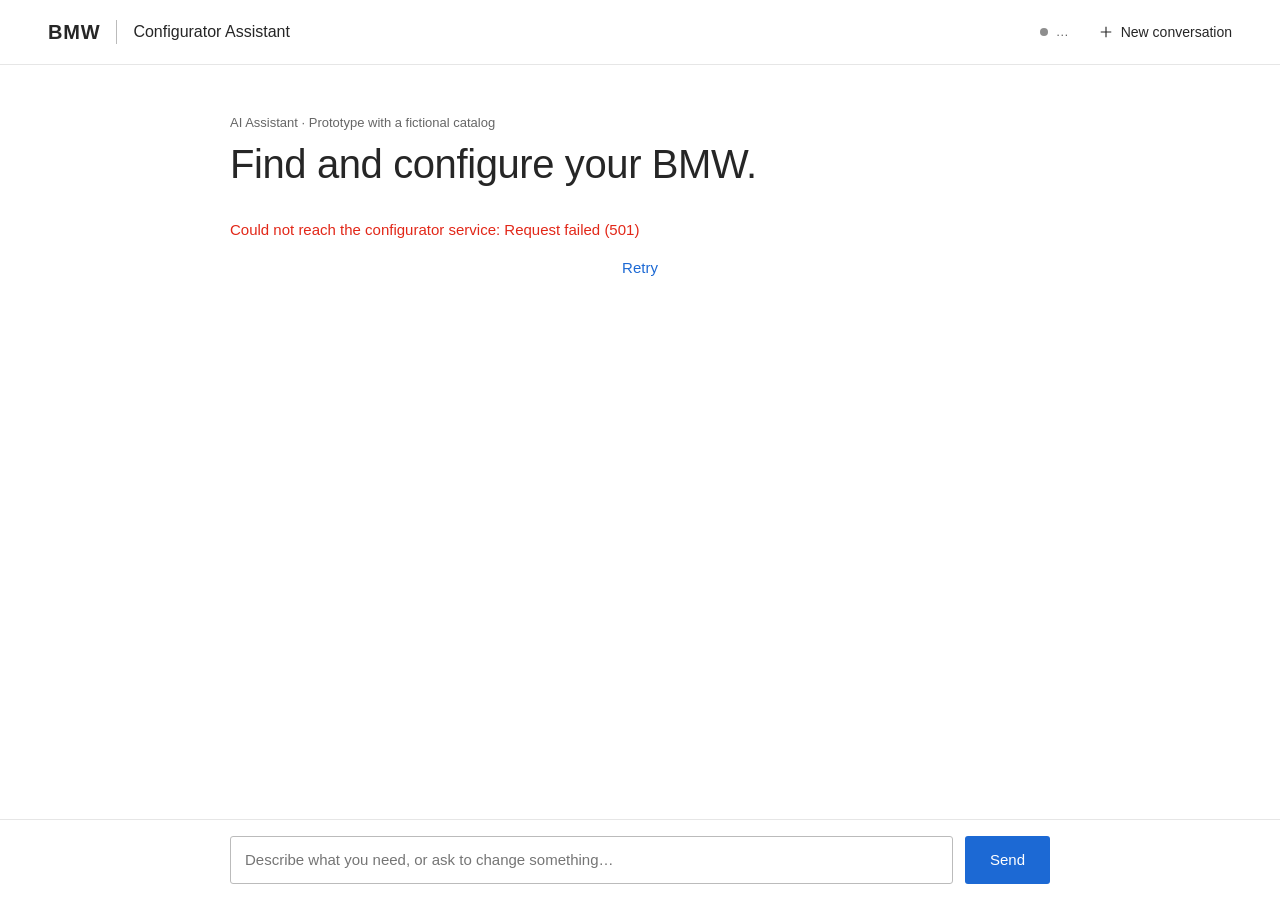
==== commit ad36c8ed: "Configurator view with the vehicle centre stage; animated chat layout - Configure mode: the selected" ====
--- a/services/web/index.html
+++ b/services/web/index.html
@@ -26,13 +26,31 @@
   </header>
 
   <main class="layout">
+    <!-- Configure mode: the selected vehicle takes centre stage -->
+    <section id="stage" class="stage" aria-label="Your BMW" aria-hidden="true"></section>
+
     <section class="chat" aria-label="Conversation">
+      <div class="chat-head">
+        <span>Assistant</span>
+        <button id="chat-min" class="icon-btn" type="button" title="Minimize the assistant" aria-label="Minimize the assistant">
+          <svg viewBox="0 0 24 24" aria-hidden="true"><path d="M5 12h14"/></svg>
+        </button>
+      </div>
       <div id="scroll" class="scroll">
         <div class="hero">
           <p class="eyebrow">AI Assistant · Prototype with a fictional catalog</p>
           <h1>Find and configure your BMW.</h1>
         </div>
         <div id="messages" class="messages" aria-live="polite"></div>
+      </div>
+      <!-- What the assistant understood (discover mode; the configurator shows it on the stage) -->
+      <div id="needs-bar" class="needs-bar" hidden>
+        <span class="label">Your needs</span>
+        <div id="needs" class="chips"></div>
+        <details id="assumptions-box" class="assumptions" hidden>
+          <summary>How I interpreted this</summary>
+          <ul id="assumptions"></ul>
+        </details>
       </div>
       <form id="composer" class="composer" autocomplete="off">
         <div class="composer-inner">
@@ -43,21 +61,12 @@
       </form>
     </section>
 
-    <aside class="panel" aria-label="Your configuration">
-      <section class="panel-section">
-        <h2>Your needs</h2>
-        <div id="needs" class="chips"><p class="muted">Nothing yet. Describe your situation in the chat.</p></div>
-        <details id="assumptions-box" class="assumptions" hidden>
-          <summary>How I interpreted this</summary>
-          <ul id="assumptions"></ul>
-        </details>
-      </section>
-      <section class="panel-section" id="config-card">
-        <h2>Your configuration</h2>
-        <div id="config"><p class="muted">Choose a model to start configuring.</p></div>
-      </section>
-    </aside>
   </main>
+
+  <button id="chat-fab" class="fab" type="button" hidden>
+    <svg viewBox="0 0 24 24" aria-hidden="true"><path d="M4 5h16v11H9l-5 4z"/></svg>
+    Assistant
+  </button>
 
   <script src="app.js" type="module"></script>
 </body>
--- a/services/web/styles.css
+++ b/services/web/styles.css
@@ -67,15 +67,41 @@
 .mode.guided::before { background: var(--warn); }
 
 /* ------------------------------------------------------------------ layout */
-.layout { flex: 1; display: grid; grid-template-columns: minmax(0, 1fr) 420px; min-height: 0; }
-.chat { display: flex; flex-direction: column; min-height: 0; }
+/* Two columns that animate between modes. Only the chat column's width animates; the stage
+   always takes the remaining space:
+   discover  = [stage 0][chat 100%, content centred]
+   configure = [stage rest][chat 400px]            (the chat visibly slides to the right)
+   chat-min  = [stage all][chat 0]                                                        */
+:root { --ease: cubic-bezier(.4, 0, .2, 1); --move: .65s; --chat-w: 400px; --read-w: 820px; }
+.layout { flex: 1; display: flex; min-height: 0; overflow: hidden; }
+.chat { flex: 0 0 100%; min-width: 0; display: flex; flex-direction: column; min-height: 0; background: #fff;
+  transition: flex-basis var(--move) var(--ease); }
 .scroll { flex: 1; overflow-y: auto; }
-.hero { padding: 48px clamp(16px, 5vw, 64px) 8px; max-width: 980px; }
+.hero { padding: 48px 24px 8px; max-width: var(--read-w); margin: 0 auto; box-sizing: content-box; }
 .eyebrow { margin: 0 0 8px; font-size: 13px; color: var(--text-2); }
 .hero h1 { font-size: clamp(28px, 3.2vw, 40px); line-height: 1.15; }
-.messages { padding: 24px clamp(16px, 5vw, 64px) 32px; display: flex; flex-direction: column; gap: 28px; max-width: 980px; }
-.panel { background: var(--bg-2); overflow-y: auto; padding: 32px 28px; display: flex; flex-direction: column; gap: 36px; }
-.panel-section h2 { font-size: 22px; margin-bottom: 16px; }
+.messages { padding: 24px 24px 32px; display: flex; flex-direction: column; gap: 24px; max-width: var(--read-w); margin: 0 auto;
+  box-sizing: content-box; transition: max-width var(--move) var(--ease), padding var(--move) var(--ease); }
+/* once the conversation has started, the headline steps aside */
+body.started .hero { display: none; }
+body.started .messages { padding-top: 32px; }
+/* condensed older turns */
+.msg.condensed { gap: 8px; }
+.msg.condensed .bubble { color: var(--text-2); }
+.fold { font-size: 13px; color: var(--text-2); }
+.fold > summary { cursor: pointer; list-style: none; display: inline-flex; align-items: center; gap: 6px; }
+.fold > summary::-webkit-details-marker { display: none; }
+.fold > summary::before { content: "+"; font-size: 15px; line-height: 1; }
+.fold[open] > summary::before { content: "−"; }
+.fold[open] > .comp { margin-top: 12px; font-size: 15px; color: var(--text); }
+.small-note { font-size: 13px; margin: 10px 0 0; }
+/* needs strip above the composer (discover mode) */
+.needs-bar { display: flex; flex-wrap: wrap; align-items: center; gap: 8px 12px; width: 100%; max-width: var(--read-w); margin: 0 auto;
+  padding: 12px 24px; box-sizing: content-box; border-top: 1px solid var(--line); }
+.needs-bar[hidden] { display: none; }
+.needs-bar .label { font-size: 13px; color: var(--text-2); }
+.needs-bar .chip { padding: 2px 4px 2px 10px; font-size: 12px; }
+.needs-bar .assumptions { margin: 0; flex-basis: 100%; }
 
 /* ------------------------------------------------------------------ messages */
 .msg { display: flex; flex-direction: column; gap: 16px; }
@@ -111,15 +137,24 @@
 
 /* model tiles (bmw.de style) */
 .cards { display: grid; grid-template-columns: repeat(auto-fill, minmax(250px, 1fr)); gap: 16px; background: var(--bg-2); padding: 16px; }
-.model-card { background: #fff; padding: 20px; display: flex; flex-direction: column; gap: 10px; }
-.model-card h4 { font-size: 22px; line-height: 1.2; min-height: 2.4em; }
-.model-card .tags { min-height: 46px; align-content: flex-start; }
+.model-card { background: #fff; padding: 20px; display: flex; flex-direction: column; gap: 6px; }
+.model-card h4 { font-size: 20px; line-height: 1.25; min-height: 2.5em; }
+.kicker { margin: 0; font-size: 12px; color: var(--text-2); }
+.status { font-size: 13px; display: inline-flex; align-items: center; gap: 6px; color: var(--text-2); }
+.status::before { content: ""; flex: none; width: 7px; height: 7px; border-radius: 50%; background: var(--ok); }
+.status.warn::before { background: var(--warn); }
+.model-card > .status { margin: 2px 0 10px; min-height: 20px; }
 .car { color: var(--text); padding: 8px 0 4px; }
 .car svg { width: 100%; height: 64px; }
-.price { font-size: 14px; color: var(--text-2); }
-.price strong { font-size: 20px; color: var(--text); font-weight: 400; margin-left: 4px; }
-.price small { display: block; font-size: 12px; color: var(--text-3); }
-.facts { display: flex; flex-wrap: wrap; gap: 4px 12px; font-size: 13px; color: var(--text-2); padding: 10px 0; border-top: 1px solid var(--line); border-bottom: 1px solid var(--line); }
+.car:has(.car-photo) { overflow: hidden; padding: 0; }
+/* bmw.de images have wide empty margins around the car; zoom in so the car fills the tile */
+.car-photo { display: block; width: 100%; height: 150px; object-fit: contain; transform: scale(1.45); }
+.summary .car-photo { height: 200px; max-width: 420px; }
+.config-model .car-photo { height: 160px; }
+.price { font-size: 13px; color: var(--text-2); }
+.price strong { font-size: 18px; color: var(--text); font-weight: 400; margin-left: 2px; }
+.facts { margin: 0; font-size: 13px; color: var(--text-2); }
+.summary .facts { display: flex; flex-wrap: wrap; gap: 4px 12px; }
 .reasons, .violations { list-style: none; margin: 0; padding: 0; font-size: 14px; display: flex; flex-direction: column; gap: 4px; }
 .reasons li, .violations li { padding-left: 20px; position: relative; }
 .reasons li::before { content: ""; position: absolute; left: 2px; top: 6px; width: 9px; height: 5px; border-left: 1.5px solid var(--ok); border-bottom: 1.5px solid var(--ok); transform: rotate(-45deg); }
@@ -137,9 +172,10 @@
 .compare td.best::after { content: " ●"; color: var(--blue); font-size: 9px; vertical-align: middle; }
 
 /* trade-offs */
-.tradeoff { display: flex; justify-content: space-between; align-items: center; gap: 20px; padding: 14px 0; border-bottom: 1px solid var(--line); }
-.tradeoff strong { font-weight: 500; }
-.tradeoff p { margin: 2px 0 0; font-size: 14px; color: var(--text-2); }
+.tradeoff { display: flex; justify-content: space-between; align-items: center; gap: 20px; padding: 10px 0; border-bottom: 1px solid var(--line); font-size: 14px; }
+.text-link { background: none; border: 0; padding: 4px 0; color: var(--blue); font-weight: 500; font-size: 14px; white-space: nowrap; }
+.text-link:hover:not(:disabled) { text-decoration: underline; }
+.text-link:disabled { color: var(--text-3); }
 
 /* conflict & notices */
 .conflict, .notice { border-top: 0; padding: 16px 20px; background: var(--bg-2); border-left: 3px solid var(--warn); }
@@ -173,7 +209,8 @@
 .opt.unavailable .opt-name { text-decoration: line-through; text-decoration-color: var(--line-strong); }
 .opt.unavailable .opt-price { color: var(--text-3); }
 .opt.standard, .opt.included { cursor: default; }
-.opt .rec { margin-left: 6px; vertical-align: 1px; background: var(--blue-soft); color: var(--blue); }
+.tag.rec { background: var(--blue-soft); color: var(--blue); }
+.opt .rec { margin-left: 6px; vertical-align: 1px; }
 
 /* ------------------------------------------------------------------ side panel */
 .chips { display: flex; flex-wrap: wrap; gap: 8px; }
@@ -186,7 +223,7 @@
 .assumptions ul { padding-left: 18px; margin: 8px 0 0; }
 
 .config-model { background: #fff; padding: 20px; }
-.config-model .tags { margin-bottom: 10px; }
+.config-model .kicker { margin-bottom: 6px; }
 .config-model h3 { font-size: 24px; line-height: 1.2; }
 .config-model .car svg { height: 72px; }
 .config-price { display: flex; justify-content: space-between; align-items: baseline; margin-top: 4px; }
@@ -205,18 +242,19 @@
 
 .opt-group { background: #fff; border-top: 1px solid var(--line); }
 .opt-group:first-of-type { margin-top: 16px; }
-.opt-group summary { list-style: none; display: flex; justify-content: space-between; align-items: center; padding: 16px 20px; cursor: pointer; font-weight: 400; font-size: 15px; }
+.opt-group summary { list-style: none; display: flex; align-items: center; gap: 10px; padding: 14px 20px; cursor: pointer; font-weight: 400; font-size: 15px; }
+.opt-group summary .count { font-size: 12px; color: var(--text-2); }
+.opt-group summary::after { margin-left: auto; }
 .opt-group summary::-webkit-details-marker { display: none; }
 .opt-group summary::after { content: ""; width: 8px; height: 8px; border-right: 1.5px solid var(--text); border-bottom: 1.5px solid var(--text); transform: rotate(45deg); margin-top: -4px; transition: transform .15s; }
 .opt-group[open] summary::after { transform: rotate(-135deg); margin-top: 4px; }
 .opt-group .opt { margin: 0 20px; }
 .opt-group .opt:last-child { border-bottom: 0; }
-.panel .btn.full { margin-top: 20px; }
 
 /* ------------------------------------------------------------------ composer */
-.composer { border-top: 1px solid var(--line); background: #fff; padding: 16px clamp(16px, 5vw, 64px); }
-.composer-inner { display: flex; gap: 12px; max-width: 852px; }
-.composer textarea { flex: 1; resize: none; min-height: 48px; border: 1px solid var(--line-strong); border-radius: var(--radius);
+.composer { border-top: 1px solid var(--line); background: #fff; padding: 16px 24px; transition: padding var(--move) var(--ease); }
+.composer-inner { display: flex; gap: 12px; max-width: var(--read-w); margin: 0 auto; transition: max-width var(--move) var(--ease); }
+.composer textarea { flex: 1; min-width: 0; resize: none; min-height: 48px; border: 1px solid var(--line-strong); border-radius: var(--radius);
   padding: 12px 14px; font: inherit; font-weight: 400; color: var(--text); }
 .composer textarea:focus { outline: none; border-color: var(--text); box-shadow: inset 0 0 0 1px var(--text); }
 .composer .btn { min-height: 48px; }
@@ -225,9 +263,8 @@
 /* ------------------------------------------------------------------ responsive */
 @media (max-width: 1000px) {
   body { height: auto; }
-  .layout { grid-template-columns: 1fr; }
+  .layout { display: block; overflow: visible; }
   .scroll { overflow: visible; }
-  .panel { padding: 28px 16px; }
   .composer { position: sticky; bottom: 0; z-index: 2; }
 }
 @media (max-width: 600px) {
@@ -241,3 +278,104 @@
   .cards { padding: 8px; gap: 8px; }
   .tradeoff { flex-direction: column; align-items: flex-start; }
 }
+
+/* ================================================================== configure mode
+   The selected vehicle takes centre stage; the assistant moves to a side panel that can be
+   minimized to a floating button. */
+.chat-head { display: none; }
+.icon-btn { display: inline-flex; align-items: center; justify-content: center; width: 32px; height: 32px; background: none; border: 0; border-radius: var(--radius); }
+.icon-btn:hover { background: var(--bg-2); }
+.icon-btn svg { width: 18px; height: 18px; stroke: currentColor; stroke-width: 1.5; fill: none; }
+
+body.mode-configure .chat { flex: 0 0 var(--chat-w); border-left: 1px solid var(--line); }
+body.mode-configure .chat-head { display: flex; align-items: center; justify-content: space-between; padding: 10px 12px 10px 20px; border-bottom: 1px solid var(--line); font-weight: 400; white-space: nowrap; }
+body.mode-configure .hero, body.mode-configure .needs-bar { display: none; }
+body.mode-configure .messages { max-width: calc(var(--chat-w) - 40px); padding: 20px 20px 28px; gap: 20px; }
+body.mode-configure .msg.assistant .bubble { font-size: 15px; }
+body.mode-configure .cards { grid-template-columns: 1fr; padding: 8px; gap: 8px; }
+body.mode-configure .composer { padding: 12px 16px; }
+body.mode-configure .composer-inner { max-width: calc(var(--chat-w) - 32px); }
+/* minimized: the assistant slides out to the right, the car takes the full width */
+body.mode-configure.chat-min .chat { flex-basis: 0; border-left-color: transparent; visibility: hidden;
+  transition: flex-basis var(--move) var(--ease), visibility 0s var(--move); }
+body.mode-configure.chat-min .chat > * { min-width: var(--chat-w); }
+
+.stage { flex: 1 1 0%; min-width: 0; overflow-x: hidden; overflow-y: auto; background: #fff; opacity: 0; transform: translateX(-40px);
+  transition: opacity .45s ease, transform var(--move) var(--ease); }
+body.mode-configure .stage { opacity: 1; transform: none; transition-delay: .15s, 0s; }
+/* keep the stage content at full width while its column grows, so it doesn't reflow mid-animation */
+.stage-inner { min-width: min(1120px, calc(100vw - var(--chat-w))); }
+.stage-inner { max-width: 1120px; margin: 0 auto; padding: 40px clamp(16px, 4vw, 48px) 56px; }
+.stage-head { display: flex; justify-content: space-between; align-items: flex-start; gap: 32px; }
+.stage-head h1 { font-size: clamp(30px, 3.4vw, 46px); line-height: 1.1; margin: 4px 0 10px; }
+.stage-price { display: flex; flex-direction: column; align-items: flex-end; min-width: 240px; text-align: right; }
+.stage-price > span:first-child { font-size: 13px; color: var(--text-2); }
+.stage-price strong { font-size: 34px; font-weight: 300; line-height: 1.2; }
+.stage-price .budget-bar { width: 240px; }
+.stage-car { margin: 8px 0 0; overflow: hidden; background: linear-gradient(180deg, #fff 0%, #fff 55%, var(--bg-2) 100%); }
+.stage-car .car-photo { height: clamp(240px, 32vw, 420px); transform: scale(1.3); }
+.stage-car svg { width: 100%; height: 220px; padding: 20px 0; }
+.stage-specs { display: grid; grid-template-columns: repeat(4, 1fr); margin: 0; border-top: 1px solid var(--line); border-bottom: 1px solid var(--line); }
+.stage-specs div { padding: 16px 0; }
+.stage-specs dt { font-size: 12px; color: var(--text-2); }
+.stage-specs dd { margin: 2px 0 0; font-size: 22px; }
+.stage-needs { display: flex; align-items: baseline; gap: 16px; margin: 24px 0 8px; }
+.stage-needs .label { font-size: 13px; color: var(--text-2); white-space: nowrap; }
+.stage-needs .chip { padding: 3px 10px; background: var(--bg-2); border-color: transparent; }
+
+.tabs { display: flex; gap: 28px; margin-top: 24px; border-bottom: 1px solid var(--line); overflow-x: auto; scrollbar-width: none; }
+.tabs button { flex: none; background: none; border: 0; border-bottom: 2px solid transparent; padding: 12px 0; font-size: 15px; color: var(--text-2); display: inline-flex; align-items: center; gap: 6px; }
+.tabs button:hover { color: var(--text); }
+.tabs button[aria-selected="true"] { color: var(--text); border-bottom-color: var(--text); font-weight: 400; }
+.tabs .count { min-width: 18px; height: 18px; padding: 0 5px; border-radius: 9px; background: var(--text); color: #fff; font-size: 11px; display: inline-flex; align-items: center; justify-content: center; }
+
+.tiles { display: grid; grid-template-columns: repeat(auto-fill, minmax(240px, 1fr)); gap: 12px; padding: 20px 0 28px; }
+.tile { display: grid; grid-template-columns: 20px 1fr; grid-template-areas: "check name" ". note" ". price"; gap: 4px 12px; align-content: start;
+  padding: 16px; text-align: left; background: #fff; border: 1px solid var(--line-strong); border-radius: var(--radius); font-size: 14px; transition: border-color .15s, box-shadow .15s; }
+.tile:hover:not(:disabled) { border-color: var(--text); }
+.tile.on { border-color: var(--blue); box-shadow: inset 0 0 0 1px var(--blue); }
+.tile:disabled { cursor: default; background: var(--bg-2); border-color: var(--line); }
+.tile-check { grid-area: check; width: 18px; height: 18px; margin-top: 1px; border: 1px solid var(--line-strong); border-radius: 2px; background: #fff; position: relative; }
+.tile.on .tile-check { background: var(--blue); border-color: var(--blue); }
+.tile.on .tile-check::after { content: ""; position: absolute; left: 5px; top: 1px; width: 5px; height: 10px; border: solid #fff; border-width: 0 2px 2px 0; transform: rotate(45deg); }
+.tile:disabled.on .tile-check { background: var(--text-3); border-color: var(--text-3); }
+.tile-name { grid-area: name; font-weight: 400; }
+.tile-name .tag { margin-left: 6px; vertical-align: 1px; }
+.tile-note { grid-area: note; font-size: 12px; color: var(--text-2); }
+.tile-price { grid-area: price; color: var(--text-2); }
+.tile.unavailable { color: var(--text-3); }
+.tile.unavailable .tile-name { text-decoration: line-through; text-decoration-color: var(--line-strong); }
+.stage-actions { display: flex; justify-content: flex-end; }
+
+.fab { position: fixed; right: 24px; bottom: 24px; z-index: 10; display: inline-flex; align-items: center; gap: 8px; padding: 12px 20px;
+  background: var(--text); color: #fff; border: 0; border-radius: 24px; font-weight: 500; box-shadow: 0 6px 20px rgba(0,0,0,.18); }
+.fab[hidden] { display: none; }
+.fab svg { width: 18px; height: 18px; stroke: currentColor; stroke-width: 1.5; fill: none; }
+.fab.has-new::after { content: ""; position: absolute; top: 6px; right: 10px; width: 9px; height: 9px; border-radius: 50%; background: var(--blue); border: 2px solid var(--text); }
+
+@media (max-width: 1000px) {
+  /* minmax(0, …): the tab row scrolls sideways instead of widening the page */
+  .stage, .chat { transition: none; }
+  .stage-inner { min-width: 0; }
+  body:not(.mode-configure) .stage { display: none; }
+  body.mode-configure .stage { overflow: visible; opacity: 1; transform: none; }
+  body.mode-configure.chat-min .chat { display: none; }
+  /* the assistant opens as a full-screen sheet over the stage */
+  body.mode-configure:not(.chat-min) { overflow: hidden; }
+  body.mode-configure:not(.chat-min) .chat { position: fixed; inset: 64px 0 0 0; z-index: 5; display: flex; flex-direction: column; background: #fff; border-left: 0; }
+  body.mode-configure:not(.chat-min) .chat .scroll { flex: 1; min-height: 0; overflow-y: auto; }
+  body.mode-configure .composer { position: static; }
+  .stage-head { flex-direction: column; gap: 12px; }
+  .stage-price { align-items: flex-start; text-align: left; min-width: 0; }
+  .stage-specs { grid-template-columns: repeat(2, 1fr); }
+  .stage-needs { flex-direction: column; gap: 8px; }
+  .stage-actions .btn { width: 100%; }
+}
+
+/* options the selected model doesn't offer: folded into one line at the end of a tab */
+.not-offered { grid-column: 1 / -1; font-size: 13px; color: var(--text-2); }
+.not-offered > summary { cursor: pointer; list-style: none; display: inline-flex; align-items: center; gap: 6px; padding: 4px 0; }
+.not-offered > summary::-webkit-details-marker { display: none; }
+.not-offered > summary::before { content: "+"; font-size: 15px; line-height: 1; }
+.not-offered[open] > summary::before { content: "−"; }
+.not-offered > .tiles { padding: 12px 0 0; }
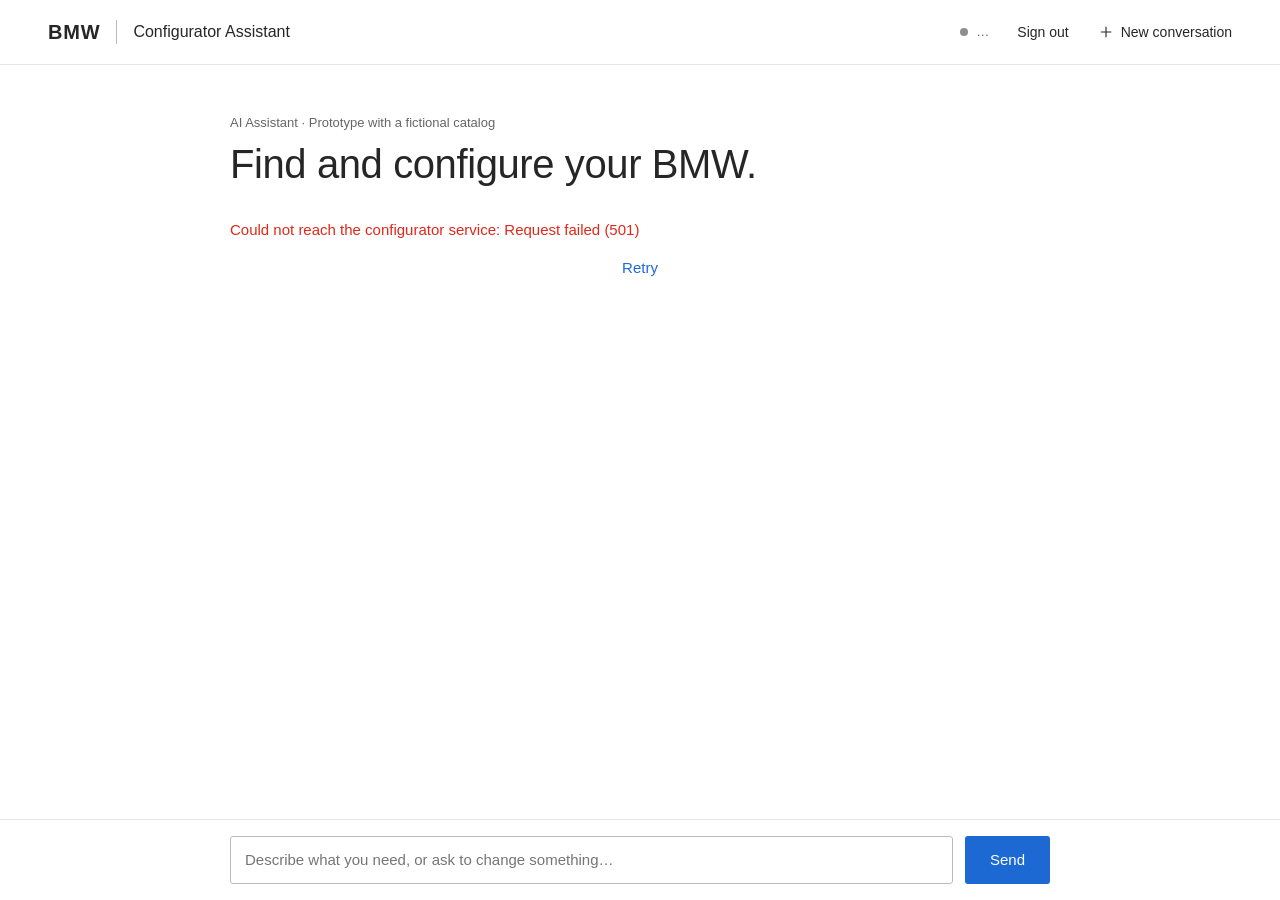
==== commit 4ffed1bf: "Add password-protected sign-in; stage feedback UI - Shared-password sign-in (APP_PASSWORD, never in " ====
--- a/services/web/index.html
+++ b/services/web/index.html
@@ -17,6 +17,7 @@
       </div>
       <div class="topbar-actions">
         <span id="mode" class="mode" title="Which agent answers">…</span>
+        <button id="sign-out" class="text-btn" type="button" hidden>Sign out</button>
         <button id="new-session" class="text-btn" type="button">
           <svg viewBox="0 0 24 24" aria-hidden="true"><path d="M12 5v14M5 12h14"/></svg>
           New conversation
--- a/services/web/styles.css
+++ b/services/web/styles.css
@@ -379,3 +379,50 @@
 .not-offered > summary::before { content: "+"; font-size: 15px; line-height: 1; }
 .not-offered[open] > summary::before { content: "−"; }
 .not-offered > .tiles { padding: 12px 0 0; }
+
+/* ================================================================== option-change feedback */
+/* conflict dialog */
+.dialog-backdrop { position: fixed; inset: 0; z-index: 50; display: flex; align-items: center; justify-content: center; padding: 16px;
+  background: rgba(38, 38, 38, .45); animation: fade-in .2s ease; }
+.dialog { width: min(560px, 100%); background: #fff; border-top: 4px solid var(--warn); padding: 28px; box-shadow: 0 20px 60px rgba(0,0,0,.25);
+  animation: pop-in .22s var(--ease); }
+.dialog-kicker { margin: 0 0 4px; font-size: 12px; font-weight: 500; letter-spacing: .04em; text-transform: uppercase; color: #a35f00; }
+.dialog h2 { font-size: 24px; margin: 0 0 12px; }
+.dialog p { margin: 0 0 22px; font-size: 15px; line-height: 1.55; }
+.dialog-actions { display: flex; flex-wrap: wrap; gap: 10px; }
+@keyframes fade-in { from { opacity: 0; } }
+@keyframes pop-in { from { opacity: 0; transform: translateY(12px) scale(.98); } }
+
+/* tiles involved in a conflict, and tiles that just changed */
+.tile.conflicting { border-color: var(--warn); box-shadow: inset 0 0 0 1px var(--warn), 0 0 0 4px rgba(240, 140, 0, .15); }
+.tile.flash { animation: tile-flash 1.4s ease; }
+@keyframes tile-flash { 0%, 40% { background: var(--blue-soft); } 100% { background: #fff; } }
+.tabs button.conflicting::after { content: ""; width: 7px; height: 7px; border-radius: 50%; background: var(--warn); }
+
+/* toast */
+.toast { position: fixed; bottom: 28px; left: 50%; z-index: 40; max-width: min(640px, calc(100vw - 32px)); padding: 12px 18px;
+  background: var(--text); color: #fff; font-size: 14px; font-weight: 400; line-height: 1.45; border-left: 4px solid var(--ok);
+  box-shadow: 0 8px 24px rgba(0,0,0,.2); opacity: 0; pointer-events: none; transform: translate(-50%, 8px); transition: opacity .2s ease, transform .2s ease; }
+.toast.show { opacity: 1; transform: translate(-50%, 0); }
+.toast.info { border-left-color: var(--blue); }
+.toast.warning { border-left-color: var(--warn); }
+.toast.error { border-left-color: var(--bad); }
+
+@media (min-width: 1001px) {
+  body.mode-configure:not(.chat-min) .toast { left: calc((100% - var(--chat-w)) / 2); max-width: min(640px, calc(100vw - var(--chat-w) - 32px)); }
+}
+
+/* ================================================================== sign-in page */
+body.login-page { background: var(--bg-2); }
+.login { flex: 1; display: flex; align-items: center; justify-content: center; padding: 32px 16px; }
+.login-card { width: min(420px, 100%); background: #fff; padding: 40px 36px 36px; display: flex; flex-direction: column; gap: 14px; }
+.login-card .eyebrow { margin: 0; }
+.login-card h1 { font-size: 32px; }
+.login-card .muted { margin: 0 0 8px; }
+.field { display: flex; flex-direction: column; gap: 6px; font-size: 13px; color: var(--text-2); }
+.field input { min-height: 48px; padding: 0 14px; border: 1px solid var(--line-strong); border-radius: var(--radius); font: inherit; font-size: 15px; color: var(--text); }
+.field input:focus { outline: none; border-color: var(--text); box-shadow: inset 0 0 0 1px var(--text); }
+.field input[aria-invalid="true"] { border-color: var(--bad); }
+.login-error { margin: 0; font-size: 14px; color: var(--bad); }
+.login-error[hidden] { display: none; }
+.login-card .btn.full { margin-top: 8px; }
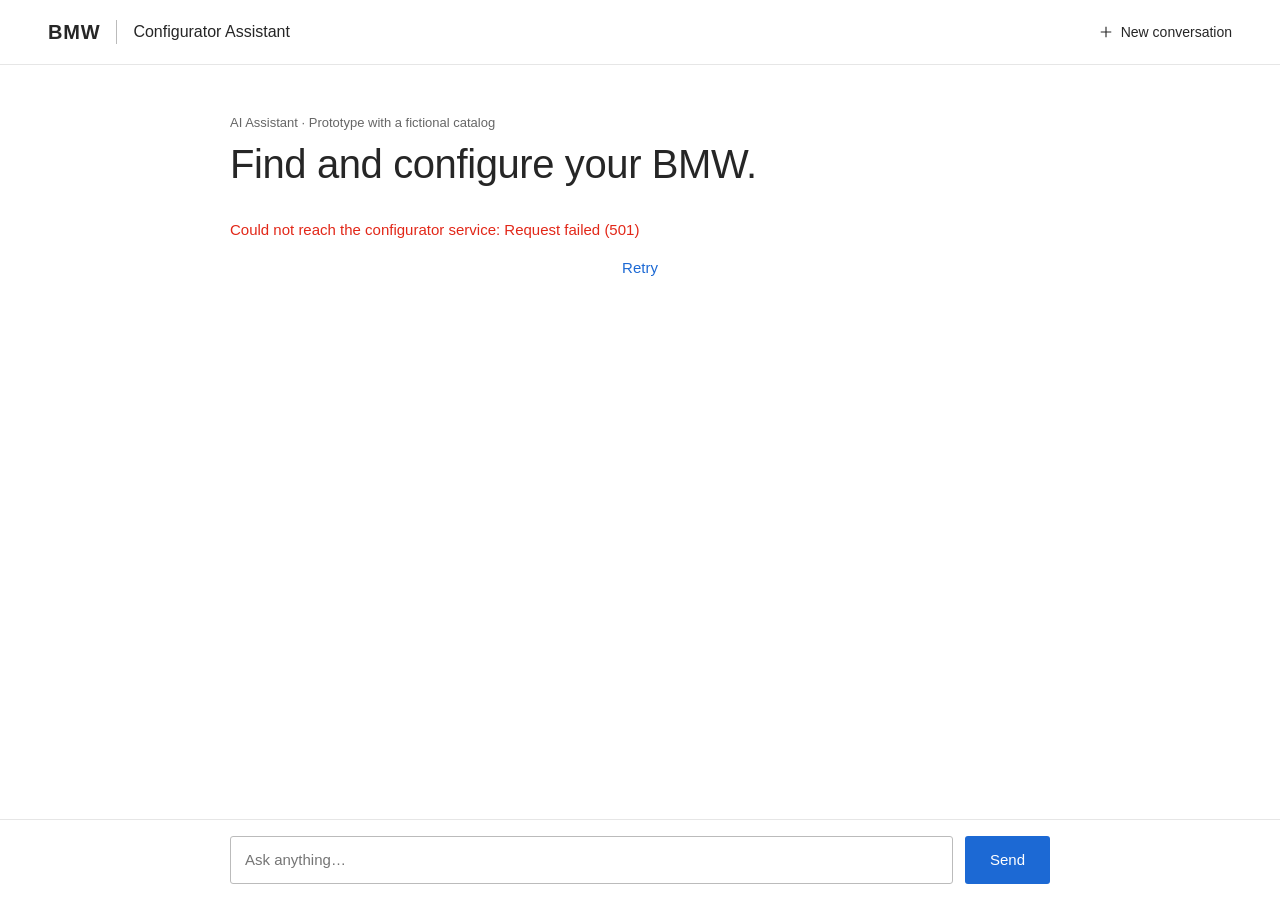
==== commit baf074aa: "Add Chrome extension with AI mode toggle; allow embedding; trim top bar - Chrome extension (MV3): sp" ====
--- a/services/web/index.html
+++ b/services/web/index.html
@@ -16,8 +16,6 @@
         <span class="product">Configurator Assistant</span>
       </div>
       <div class="topbar-actions">
-        <span id="mode" class="mode" title="Which agent answers">…</span>
-        <button id="sign-out" class="text-btn" type="button" hidden>Sign out</button>
         <button id="new-session" class="text-btn" type="button">
           <svg viewBox="0 0 24 24" aria-hidden="true"><path d="M12 5v14M5 12h14"/></svg>
           New conversation
@@ -56,7 +54,7 @@
       <form id="composer" class="composer" autocomplete="off">
         <div class="composer-inner">
           <textarea id="input" rows="1" maxlength="2000"
-            placeholder="Describe what you need, or ask to change something…" aria-label="Message"></textarea>
+            placeholder="Ask anything…" aria-label="Message"></textarea>
           <button id="send" type="submit" class="btn primary">Send</button>
         </div>
       </form>
--- a/services/web/styles.css
+++ b/services/web/styles.css
@@ -61,10 +61,6 @@
 .brand-divider { width: 1px; height: 24px; background: var(--line-strong); }
 .product { font-size: 16px; font-weight: 400; }
 .topbar-actions { display: flex; align-items: center; gap: 28px; }
-.mode { display: inline-flex; align-items: center; gap: 8px; font-size: 13px; color: var(--text-2); }
-.mode::before { content: ""; width: 8px; height: 8px; border-radius: 50%; background: var(--text-3); }
-.mode.openai::before, .mode.anthropic::before { background: var(--ok); }
-.mode.guided::before { background: var(--warn); }
 
 /* ------------------------------------------------------------------ layout */
 /* Two columns that animate between modes. Only the chat column's width animates; the stage
@@ -271,7 +267,6 @@
   .product { font-size: 14px; }
   .brand { gap: 10px; }
   .topbar-actions { gap: 14px; }
-  .mode { font-size: 0; gap: 0; }            /* keep only the status dot */
   .text-btn { font-size: 0; }                 /* icon only */
   .text-btn svg { width: 22px; height: 22px; }
   .hero { padding-top: 28px; }
@@ -327,7 +322,6 @@
 .tabs button { flex: none; background: none; border: 0; border-bottom: 2px solid transparent; padding: 12px 0; font-size: 15px; color: var(--text-2); display: inline-flex; align-items: center; gap: 6px; }
 .tabs button:hover { color: var(--text); }
 .tabs button[aria-selected="true"] { color: var(--text); border-bottom-color: var(--text); font-weight: 400; }
-.tabs .count { min-width: 18px; height: 18px; padding: 0 5px; border-radius: 9px; background: var(--text); color: #fff; font-size: 11px; display: inline-flex; align-items: center; justify-content: center; }
 
 .tiles { display: grid; grid-template-columns: repeat(auto-fill, minmax(240px, 1fr)); gap: 12px; padding: 20px 0 28px; }
 .tile { display: grid; grid-template-columns: 20px 1fr; grid-template-areas: "check name" ". note" ". price"; gap: 4px 12px; align-content: start;
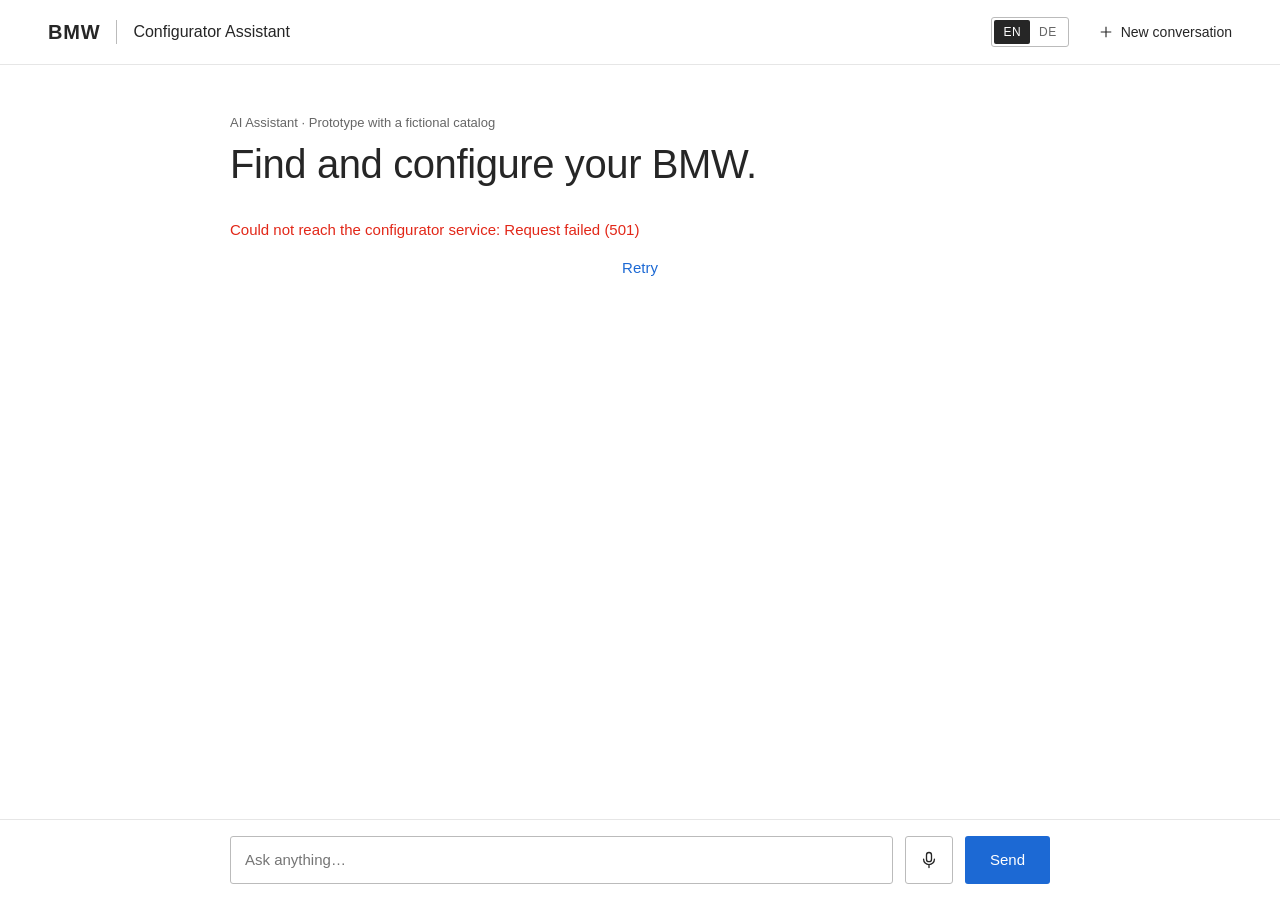
==== commit 8c3ade51: "Add hands-free voice mode and a German version Voice: speech-to-text and text-to-speech through the " ====
--- a/services/web/index.html
+++ b/services/web/index.html
@@ -3,7 +3,7 @@
 <head>
   <meta charset="utf-8">
   <meta name="viewport" content="width=device-width, initial-scale=1">
-  <title>BMW Configurator Assistant</title>
+  <title data-i18n-title="page_title">BMW Configurator Assistant</title>
   <link rel="stylesheet" href="styles.css">
 </head>
 <body>
@@ -13,12 +13,12 @@
         <img id="logo" class="logo" alt="BMW" hidden>
         <span class="wordmark">BMW</span>
         <span class="brand-divider" aria-hidden="true"></span>
-        <span class="product">Configurator Assistant</span>
+        <span class="product" data-i18n="product">Configurator Assistant</span>
       </div>
       <div class="topbar-actions">
         <button id="new-session" class="text-btn" type="button">
           <svg viewBox="0 0 24 24" aria-hidden="true"><path d="M12 5v14M5 12h14"/></svg>
-          New conversation
+          <span data-i18n="new_conversation">New conversation</span>
         </button>
       </div>
     </div>
@@ -30,32 +30,41 @@
 
     <section class="chat" aria-label="Conversation">
       <div class="chat-head">
-        <span>Assistant</span>
-        <button id="chat-min" class="icon-btn" type="button" title="Minimize the assistant" aria-label="Minimize the assistant">
+        <span data-i18n="assistant">Assistant</span>
+        <button id="chat-min" class="icon-btn" type="button" title="Minimize the assistant" aria-label="Minimize the assistant" data-i18n-attr="title:minimize,aria-label:minimize">
           <svg viewBox="0 0 24 24" aria-hidden="true"><path d="M5 12h14"/></svg>
         </button>
       </div>
       <div id="scroll" class="scroll">
         <div class="hero">
-          <p class="eyebrow">AI Assistant · Prototype with a fictional catalog</p>
-          <h1>Find and configure your BMW.</h1>
+          <p class="eyebrow" data-i18n="eyebrow">AI Assistant · Prototype with a fictional catalog</p>
+          <h1 data-i18n="hero">Find and configure your BMW.</h1>
         </div>
         <div id="messages" class="messages" aria-live="polite"></div>
       </div>
       <!-- What the assistant understood (discover mode; the configurator shows it on the stage) -->
       <div id="needs-bar" class="needs-bar" hidden>
-        <span class="label">Your needs</span>
+        <span class="label" data-i18n="your_needs">Your needs</span>
         <div id="needs" class="chips"></div>
         <details id="assumptions-box" class="assumptions" hidden>
-          <summary>How I interpreted this</summary>
+          <summary data-i18n="how_interpreted">How I interpreted this</summary>
           <ul id="assumptions"></ul>
         </details>
       </div>
       <form id="composer" class="composer" autocomplete="off">
+        <div id="voice-status" class="voice-status" hidden>
+          <span class="voice-dot" aria-hidden="true"></span>
+          <span id="voice-label" role="status">Listening…</span>
+          <button id="voice-stop" type="button" class="link" data-i18n="end_voice">End voice</button>
+        </div>
         <div class="composer-inner">
           <textarea id="input" rows="1" maxlength="2000"
-            placeholder="Ask anything…" aria-label="Message"></textarea>
-          <button id="send" type="submit" class="btn primary">Send</button>
+            placeholder="Ask anything…" aria-label="Message" data-i18n-attr="placeholder:placeholder,aria-label:message"></textarea>
+          <button id="voice" type="button" class="btn secondary voice-btn" aria-pressed="false"
+            aria-label="Talk hands-free" title="Talk hands-free" hidden>
+            <svg viewBox="0 0 24 24" aria-hidden="true"><rect x="9" y="3" width="6" height="11" rx="3"/><path d="M5.5 11a6.5 6.5 0 0 0 13 0M12 17.5V21"/></svg>
+          </button>
+          <button id="send" type="submit" class="btn primary" data-i18n="send">Send</button>
         </div>
       </form>
     </section>
@@ -64,7 +73,7 @@
 
   <button id="chat-fab" class="fab" type="button" hidden>
     <svg viewBox="0 0 24 24" aria-hidden="true"><path d="M4 5h16v11H9l-5 4z"/></svg>
-    Assistant
+    <span data-i18n="assistant">Assistant</span>
   </button>
 
   <script src="app.js" type="module"></script>
--- a/services/web/styles.css
+++ b/services/web/styles.css
@@ -61,6 +61,10 @@
 .brand-divider { width: 1px; height: 24px; background: var(--line-strong); }
 .product { font-size: 16px; font-weight: 400; }
 .topbar-actions { display: flex; align-items: center; gap: 28px; }
+.lang-switch { display: inline-flex; border: 1px solid var(--line-strong); border-radius: var(--radius); padding: 2px; }
+.lang-switch button { background: none; border: 0; border-radius: 2px; padding: 3px 9px; font-size: 12px; font-weight: 500; letter-spacing: .04em; color: var(--text-2); cursor: pointer; }
+.lang-switch button:hover { color: var(--text); }
+.lang-switch button[aria-pressed="true"] { background: var(--text); color: #fff; }
 
 /* ------------------------------------------------------------------ layout */
 /* Two columns that animate between modes. Only the chat column's width animates; the stage
@@ -100,7 +104,7 @@
 .needs-bar .assumptions { margin: 0; flex-basis: 100%; }
 
 /* ------------------------------------------------------------------ messages */
-.msg { display: flex; flex-direction: column; gap: 16px; }
+.msg { display: flex; flex-direction: column; gap: 16px; scroll-margin-top: 24px; }
 .msg.assistant .bubble { font-size: 16px; line-height: 1.6; max-width: 720px; }
 .msg.user { align-items: flex-end; }
 .msg.user .bubble { background: var(--bg-2); padding: 12px 18px; border-radius: var(--radius); max-width: 560px; font-weight: 400; }
@@ -254,6 +258,21 @@
   padding: 12px 14px; font: inherit; font-weight: 400; color: var(--text); }
 .composer textarea:focus { outline: none; border-color: var(--text); box-shadow: inset 0 0 0 1px var(--text); }
 .composer .btn { min-height: 48px; }
+
+/* voice mode */
+.voice-btn { flex: none; width: 48px; padding: 0; }
+.voice-btn svg { width: 20px; height: 20px; stroke: currentColor; stroke-width: 1.6; fill: none; stroke-linecap: round; }
+.voice-btn[aria-pressed="true"] { background: var(--blue); border-color: var(--blue); color: #fff; }
+.voice-status { display: flex; align-items: center; gap: 12px; max-width: var(--read-w); margin: 0 auto 12px;
+  font-size: 14px; color: var(--text-2); transition: max-width var(--move) var(--ease); }
+.voice-status[hidden] { display: none; }
+.voice-status .link { margin-left: auto; font-size: 14px; }
+.voice-dot { width: 10px; height: 10px; flex: none; border-radius: 50%; background: var(--blue);
+  box-shadow: 0 0 0 calc(var(--level, 0) * 9px) var(--blue-soft); transition: box-shadow .08s linear; }
+.voice-status[data-state="thinking"] .voice-dot,
+.voice-status[data-state="starting"] .voice-dot { animation: blink 1.2s infinite; box-shadow: none; }
+.voice-status[data-state="speaking"] .voice-dot { background: var(--ok); }
+body.mode-configure .voice-status { max-width: calc(var(--chat-w) - 32px); }
 body.busy .scroll { cursor: progress; }
 
 /* ------------------------------------------------------------------ responsive */
@@ -314,7 +333,29 @@
 .stage-specs div { padding: 16px 0; }
 .stage-specs dt { font-size: 12px; color: var(--text-2); }
 .stage-specs dd { margin: 2px 0 0; font-size: 22px; }
-.stage-needs { display: flex; align-items: baseline; gap: 16px; margin: 24px 0 8px; }
+.stage-needs-box { margin: 24px 0 8px; }
+.stage-needs { display: flex; align-items: baseline; gap: 16px; }
+.stage-needs .chips { flex: 1; }
+.stage-needs .chip .x { padding: 0 2px 0 6px; font-size: 15px; }
+.link-btn { border: 0; background: none; padding: 4px 0; font: inherit; font-size: 14px; color: var(--blue); cursor: pointer; white-space: nowrap; }
+.link-btn:hover { text-decoration: underline; }
+.needs-editor { display: grid; grid-template-columns: repeat(auto-fill, minmax(180px, 1fr)); gap: 16px 20px; margin-top: 16px; padding: 20px;
+  background: var(--bg-2); border-radius: var(--radius); }
+.needs-editor .field { display: flex; flex-direction: column; gap: 6px; font-size: 13px; color: var(--text-2); }
+.needs-editor .field.wide { grid-column: 1 / -1; }
+.needs-editor .field > span { display: flex; align-items: center; gap: 8px; }
+.needs-editor output { color: var(--text); }
+.needs-editor input[type=number], .needs-editor select { height: 40px; padding: 0 10px; border: 1px solid var(--line-strong); border-radius: var(--radius);
+  background: #fff; font: inherit; font-size: 15px; color: var(--text); }
+.needs-editor .field > span select { height: 28px; font-size: 13px; padding: 0 6px; }
+.needs-editor input[type=range] { width: 100%; max-width: 420px; accent-color: var(--blue); }
+.needs-editor .field.check { flex-direction: row; align-items: center; align-self: end; height: 40px; color: var(--text); font-size: 14px; }
+.needs-editor .field.check input { width: 18px; height: 18px; accent-color: var(--blue); }
+.picks { display: flex; flex-wrap: wrap; gap: 8px; }
+.pick { min-height: 36px; padding: 0 14px; border: 1px solid var(--line-strong); border-radius: var(--radius); background: #fff;
+  font: inherit; font-size: 14px; color: var(--text); cursor: pointer; }
+.pick[aria-pressed=true] { border-color: var(--text); background: var(--text); color: #fff; }
+.editor-actions { grid-column: 1 / -1; display: flex; justify-content: flex-end; gap: 12px; }
 .stage-needs .label { font-size: 13px; color: var(--text-2); white-space: nowrap; }
 .stage-needs .chip { padding: 3px 10px; background: var(--bg-2); border-color: transparent; }
 
@@ -387,6 +428,18 @@
 @keyframes fade-in { from { opacity: 0; } }
 @keyframes pop-in { from { opacity: 0; transform: translateY(12px) scale(.98); } }
 
+/* replies are revealed, not dropped in (see renderMessage) */
+.msg.user.reveal { animation: msg-in .35s cubic-bezier(.2,.7,.3,1) both; }
+.msg.assistant.reveal .w { display: inline-block; animation: word-in .45s cubic-bezier(.2,.7,.3,1) both; }
+.msg.assistant.reveal .rise { animation: rise-in .5s cubic-bezier(.2,.7,.3,1) both; }
+.typing { animation: fade-in .3s .15s both; }
+@keyframes msg-in { from { opacity: 0; transform: translateY(8px); } }
+@keyframes word-in { from { opacity: 0; transform: translateY(.35em); filter: blur(2px); } }
+@keyframes rise-in { from { opacity: 0; transform: translateY(14px); } }
+@media (prefers-reduced-motion: reduce) {
+  .msg.reveal, .msg.reveal .w, .msg.reveal .rise, .typing { animation: none !important; }
+}
+
 /* tiles involved in a conflict, and tiles that just changed */
 .tile.conflicting { border-color: var(--warn); box-shadow: inset 0 0 0 1px var(--warn), 0 0 0 4px rgba(240, 140, 0, .15); }
 .tile.flash { animation: tile-flash 1.4s ease; }
